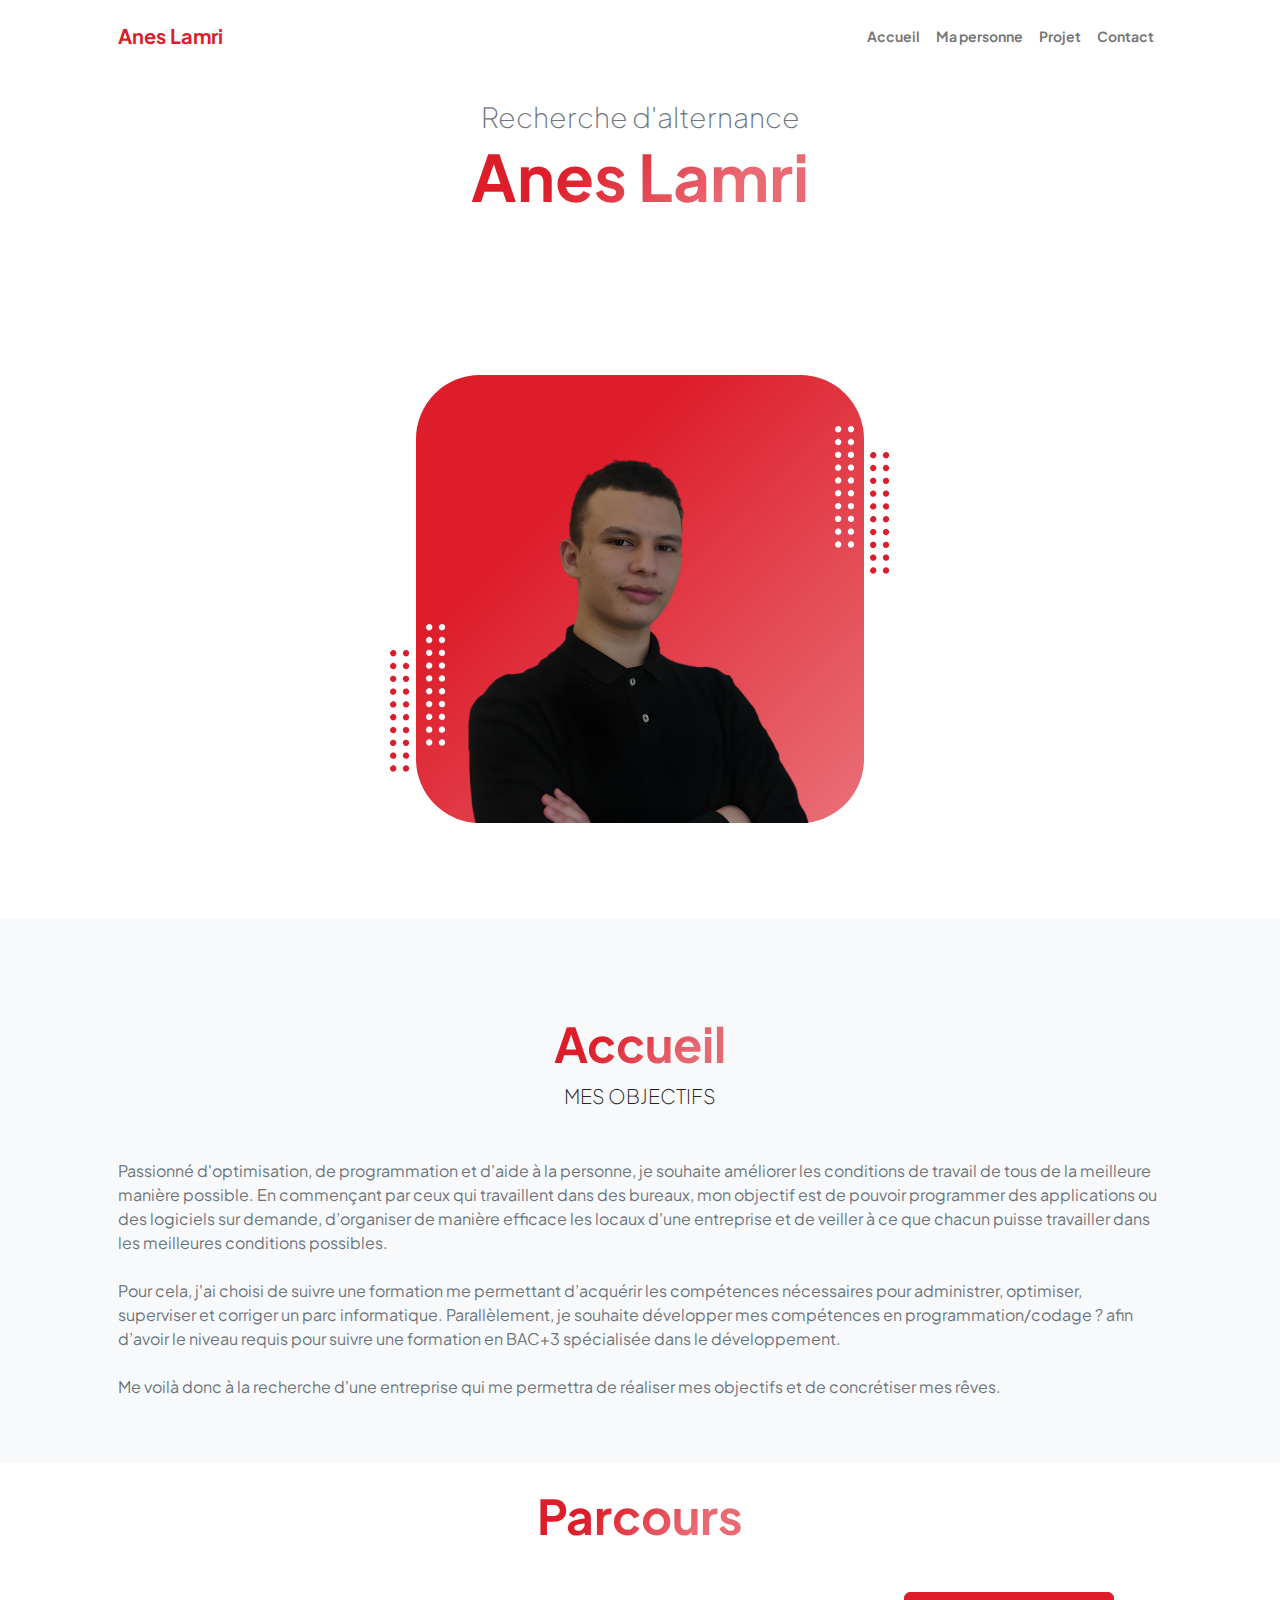
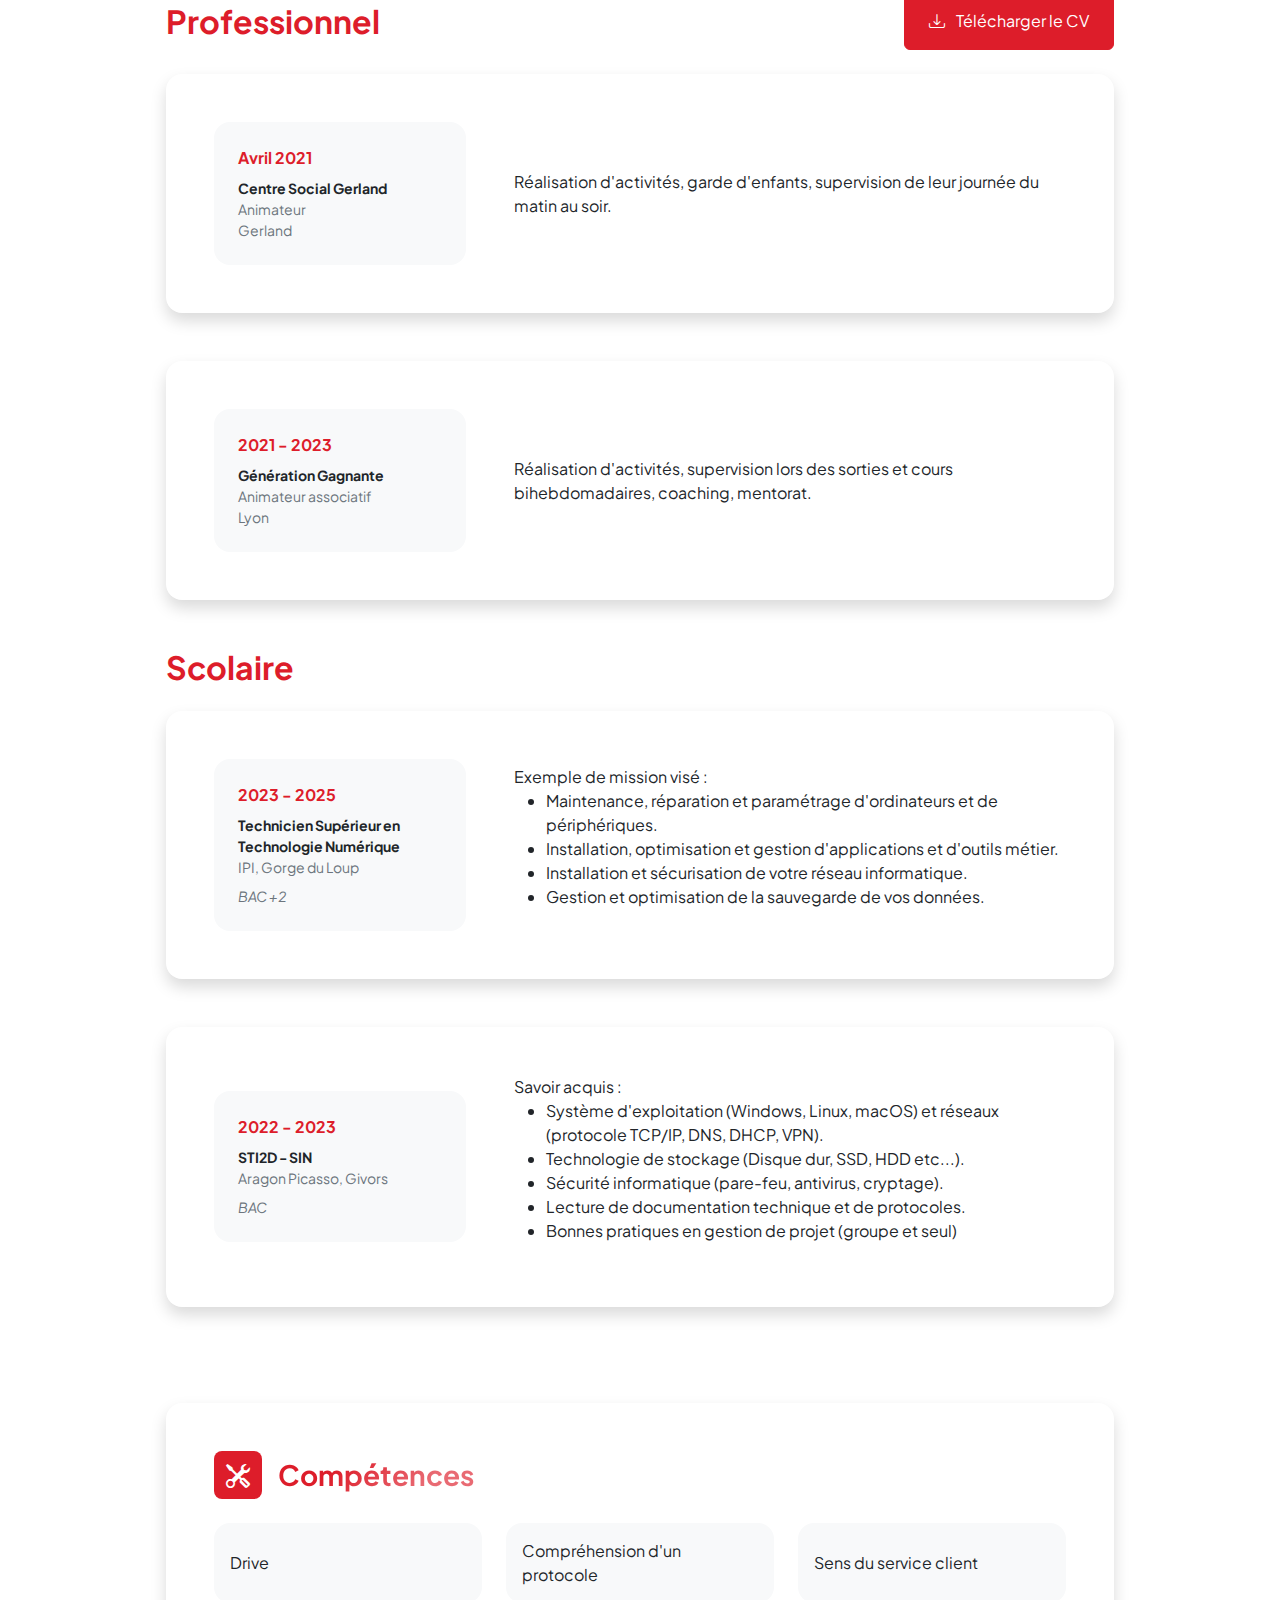
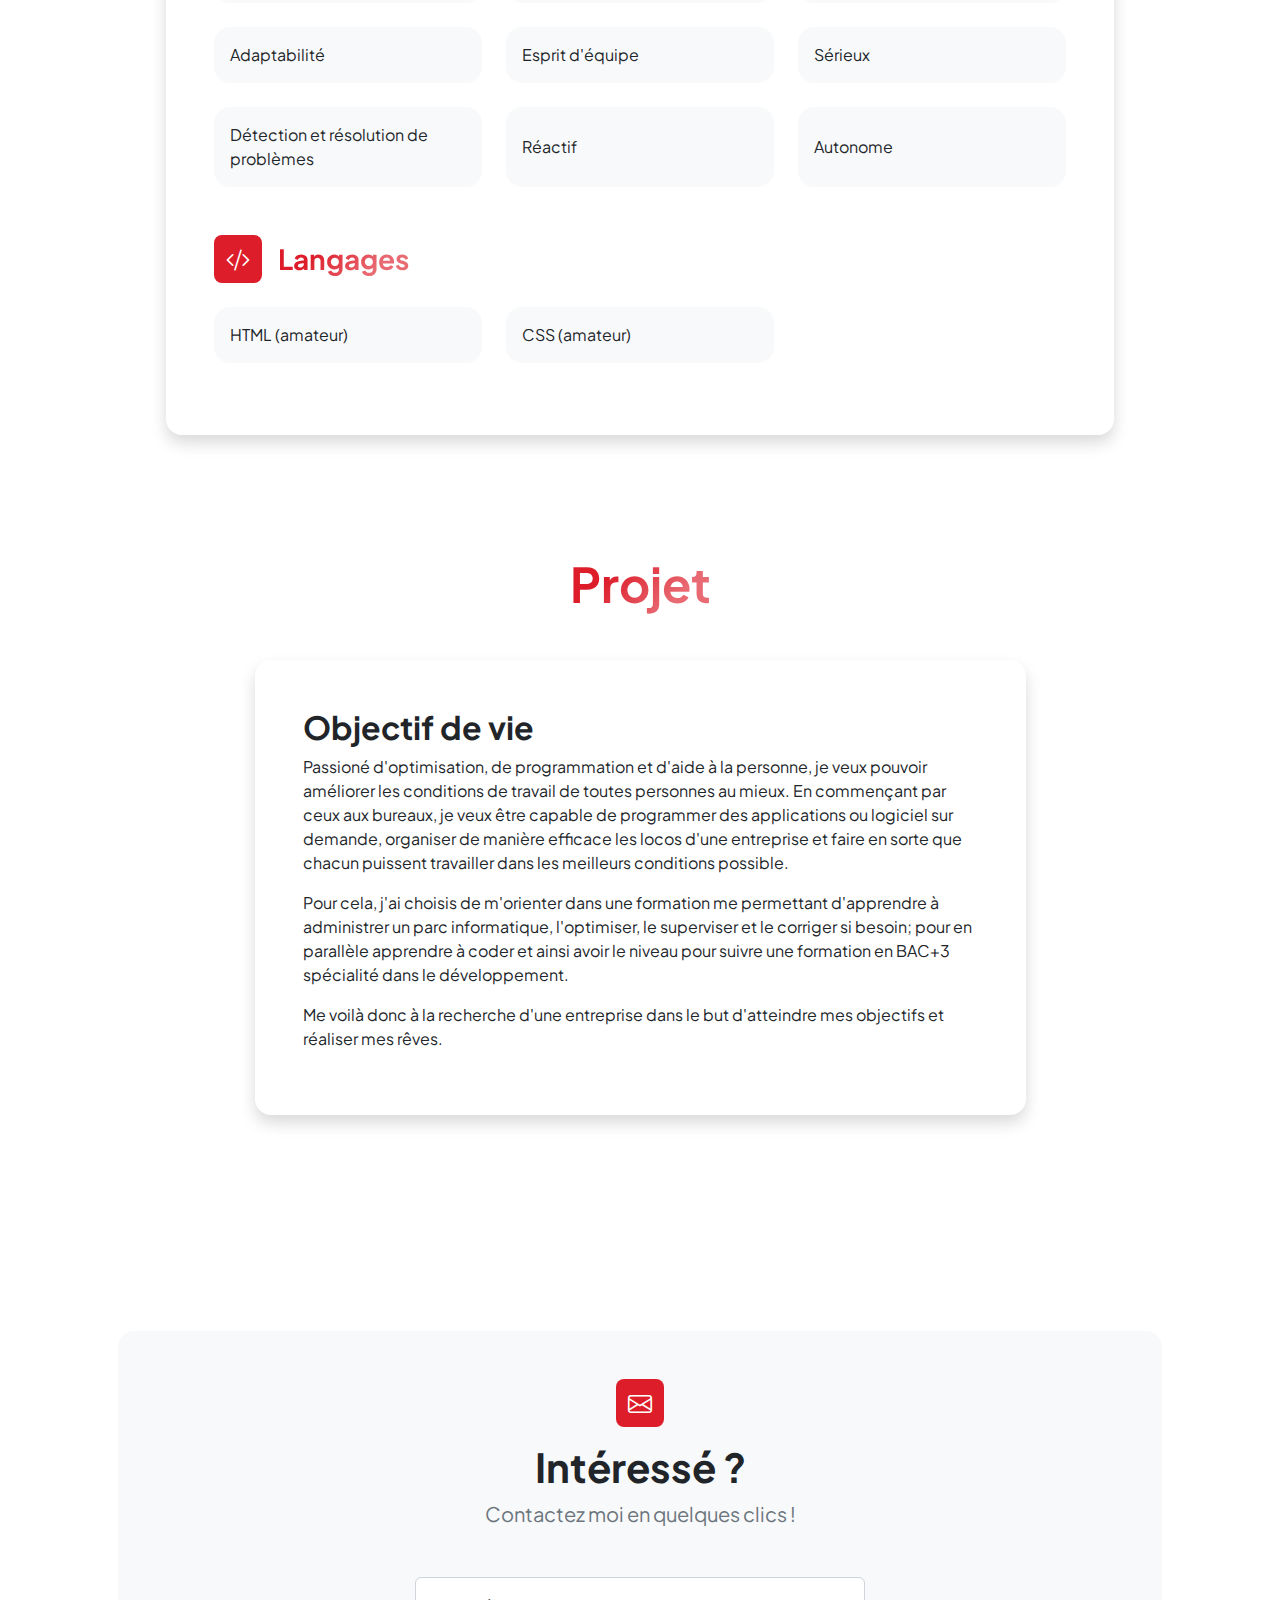
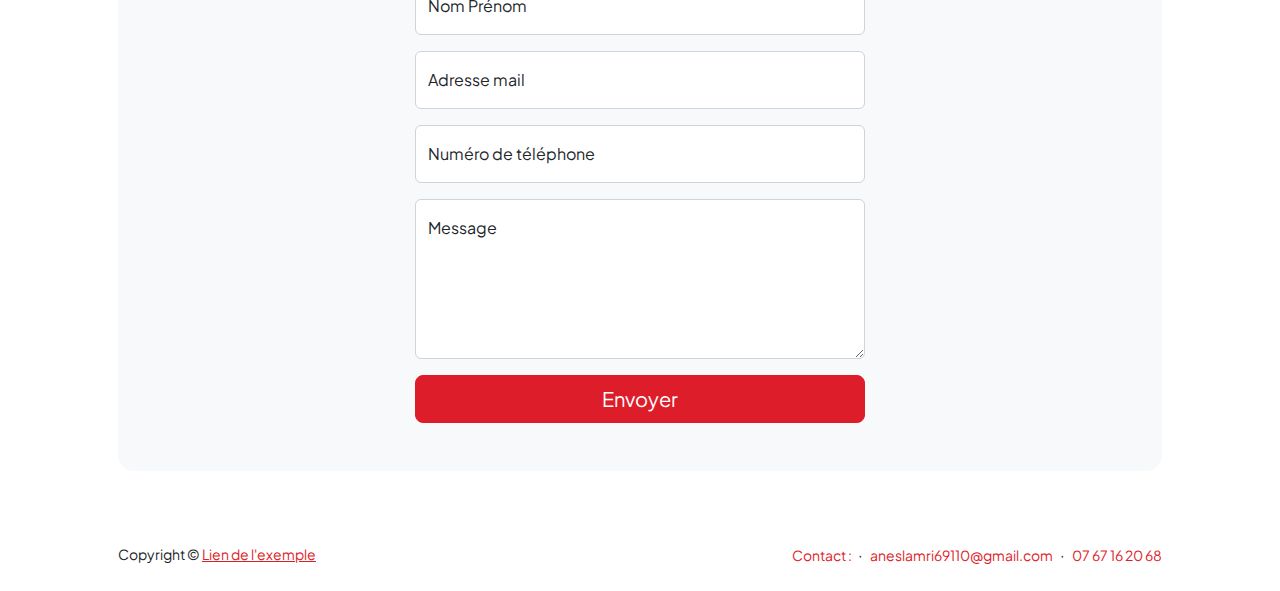
==== accueil2.html @ a9bbd700 "Correction et ajout" ====
<!DOCTYPE html>
<html lang="fr">

<head>
    <meta charset="utf-8" />
    <meta name="viewport" content="width=device-width, initial-scale=1, shrink-to-fit=no" />
    <meta name="description" content="" />
    <meta name="author" content="" />
    <title>Anes Lamri</title>
    <!-- Favicon-->
    <link rel="icon" type="image/x-icon" href="assets/icone.ico" />
    <!-- Custom Google font-->
    <link rel="preconnect" href="https://fonts.googleapis.com" />
    <link rel="preconnect" href="https://fonts.gstatic.com" crossorigin />
    <link
        href="https://fonts.googleapis.com/css2?family=Plus+Jakarta+Sans:wght@100;200;300;400;500;600;700;800;900&amp;display=swap"
        rel="stylesheet" />
    <!-- Bootstrap icons-->
    <link href="https://cdn.jsdelivr.net/npm/bootstrap-icons@1.8.1/font/bootstrap-icons.css" rel="stylesheet" />
    <!-- Core theme CSS (includes Bootstrap)-->
    <link href="css/styles.css" rel="stylesheet" />
</head>

<body class="d-flex flex-column h-100">
    <main class="flex-shrink-0">
        <!-- Navigation-->
        <div class="fixed-top">
            <nav class="navbar navbar-expand-lg navbar-light bg-white py-3">
                <div class="container px-5">
                    <a class="navbar-brand" href="index.html"><span class="fw-bolder text-primary">Anes Lamri</span></a>
                    <button class="navbar-toggler" type="button" data-bs-toggle="collapse"
                        data-bs-target="#navbarSupportedContent" aria-controls="navbarSupportedContent"
                        aria-expanded="false" aria-label="Toggle navigation"><span
                            class="navbar-toggler-icon"></span></button>
                    <div class="collapse navbar-collapse" id="navbarSupportedContent">
                        <ul class="navbar-nav ms-auto mb-2 mb-lg-0 small fw-bolder">
                            <li class="nav-item"><a class="nav-link" href="index.html">Accueil</a></li>
                            <li class="nav-item"><a class="nav-link" href="#moi">Ma personne</a></li>
                            <li class="nav-item"><a class="nav-link" href="#projet">Projet</a></li>
                            <li class="nav-item"><a class="nav-link" href="#contact">Contact</a></li>
                        </ul>
                    </div>
                </div>
            </nav>
        </div>
        <!-- Header-->
        <header class="py-5">
            <div class="container px-5 pb-5">
                <div class="row gx-5 align-items-center">
                    <div class="col-xxl-5">
                        <!-- Header text content-->
                        <div class="text-center text-xxl-start">
                            <div class="badge bg-gradient-primary-to-secondary text-white mb-4">
                                <div class="text-uppercase">Technicien Supérieur en Technologie Numérique</div>
                            </div>
                            <div class="fs-3 fw-light text-muted">Recherche d'alternance</div>
                            <h1 class="display-3 fw-bolder mb-5"><span class="text-gradient d-inline">Anes Lamri</span>
                            </h1>
                        </div>
                    </div>
                    <div class="col-xxl-7">
                        <!-- Header profile picture-->
                        <div class="d-flex justify-content-center mt-5 mt-xxl-0">
                            <div class="profile bg-gradient-primary-to-secondary">
                                <!-- TIP: For best results, use a photo with a transparent background like the demo example below-->
                                <!-- Watch a tutorial on how to do this on YouTube (link)-->
                                <img class="profile-img" src="assets/PhotodeProfil.png" alt="..." />
                                <div class="dots-1">
                                    <!-- SVG Dots-->
                                    <svg version="1.1" xmlns="http://www.w3.org/2000/svg"
                                        xmlns:xlink="http://www.w3.org/1999/xlink" x="0px" y="0px"
                                        viewBox="0 0 191.6 1215.4" style="enable-background: new 0 0 191.6 1215.4"
                                        xml:space="preserve">
                                        <g transform="translate(0.000000,1280.000000) scale(0.100000,-0.100000)">
                                            <path
                                                d="M227.7,12788.6c-105-35-200-141-222-248c-43-206,163-412,369-369c155,32,275,190,260,339c-11,105-90,213-190,262        C383.7,12801.6,289.7,12808.6,227.7,12788.6z">
                                            </path>
                                            <path
                                                d="M1507.7,12788.6c-151-50-253-216-222-362c25-119,136-230,254-255c194-41,395,142,375,339c-11,105-90,213-190,262        C1663.7,12801.6,1569.7,12808.6,1507.7,12788.6z">
                                            </path>
                                            <path
                                                d="M227.7,11508.6c-105-35-200-141-222-248c-43-206,163-412,369-369c155,32,275,190,260,339c-11,105-90,213-190,262        C383.7,11521.6,289.7,11528.6,227.7,11508.6z">
                                            </path>
                                            <path
                                                d="M1507.7,11508.6c-151-50-253-216-222-362c25-119,136-230,254-255c194-41,395,142,375,339c-11,105-90,213-190,262        C1663.7,11521.6,1569.7,11528.6,1507.7,11508.6z">
                                            </path>
                                            <path
                                                d="M227.7,10228.6c-105-35-200-141-222-248c-43-206,163-412,369-369c155,32,275,190,260,339c-11,105-90,213-190,262        C383.7,10241.6,289.7,10248.6,227.7,10228.6z">
                                            </path>
                                            <path
                                                d="M1507.7,10228.6c-105-35-200-141-222-248c-43-206,163-412,369-369c155,32,275,190,260,339c-11,105-90,213-190,262        C1663.7,10241.6,1569.7,10248.6,1507.7,10228.6z">
                                            </path>
                                            <path
                                                d="M227.7,8948.6c-105-35-200-141-222-248c-43-206,163-412,369-369c155,32,275,190,260,339c-11,105-90,213-190,262        C383.7,8961.6,289.7,8968.6,227.7,8948.6z">
                                            </path>
                                            <path
                                                d="M1507.7,8948.6c-105-35-200-141-222-248c-43-206,163-412,369-369c155,32,275,190,260,339c-11,105-90,213-190,262        C1663.7,8961.6,1569.7,8968.6,1507.7,8948.6z">
                                            </path>
                                            <path
                                                d="M227.7,7668.6c-105-35-200-141-222-248c-43-206,163-412,369-369c155,32,275,190,260,339c-11,105-90,213-190,262        C383.7,7681.6,289.7,7688.6,227.7,7668.6z">
                                            </path>
                                            <path
                                                d="M1507.7,7668.6c-105-35-200-141-222-248c-43-206,163-412,369-369c155,32,275,190,260,339c-11,105-90,213-190,262        C1663.7,7681.6,1569.7,7688.6,1507.7,7668.6z">
                                            </path>
                                            <path
                                                d="M227.7,6388.6c-105-35-200-141-222-248c-43-206,163-412,369-369c155,32,275,190,260,339c-11,105-90,213-190,262        C383.7,6401.6,289.7,6408.6,227.7,6388.6z">
                                            </path>
                                            <path
                                                d="M1507.7,6388.6c-105-35-200-141-222-248c-43-206,163-412,369-369c155,32,275,190,260,339c-11,105-90,213-190,262        C1663.7,6401.6,1569.7,6408.6,1507.7,6388.6z">
                                            </path>
                                            <path
                                                d="M227.7,5108.6c-105-35-200-141-222-248c-43-206,163-412,369-369c155,32,275,190,260,339c-11,105-90,213-190,262        C383.7,5121.6,289.7,5128.6,227.7,5108.6z">
                                            </path>
                                            <path
                                                d="M1507.7,5108.6c-105-35-200-141-222-248c-43-206,163-412,369-369c155,32,275,190,260,339c-11,105-90,213-190,262        C1663.7,5121.6,1569.7,5128.6,1507.7,5108.6z">
                                            </path>
                                            <path
                                                d="M227.7,3828.6c-105-35-200-141-222-248c-43-206,163-412,369-369c155,32,275,190,260,339c-11,105-90,213-190,262        C383.7,3841.6,289.7,3848.6,227.7,3828.6z">
                                            </path>
                                            <path
                                                d="M1507.7,3828.6c-105-35-200-141-222-248c-43-206,163-412,369-369c155,32,275,190,260,339c-11,105-90,213-190,262        C1663.7,3841.6,1569.7,3848.6,1507.7,3828.6z">
                                            </path>
                                            <path
                                                d="M227.7,2548.6c-105-35-200-141-222-248c-43-206,163-412,369-369c155,32,275,190,260,339c-11,105-90,213-190,262        C383.7,2561.6,289.7,2568.6,227.7,2548.6z">
                                            </path>
                                            <path
                                                d="M1507.7,2548.6c-105-35-200-141-222-248c-43-206,163-412,369-369c155,32,275,190,260,339c-11,105-90,213-190,262        C1663.7,2561.6,1569.7,2568.6,1507.7,2548.6z">
                                            </path>
                                            <path
                                                d="M227.7,1268.6c-105-35-200-141-222-248c-43-206,163-412,369-369c155,32,275,190,260,339c-11,105-90,213-190,262        C383.7,1281.6,289.7,1288.6,227.7,1268.6z">
                                            </path>
                                            <path
                                                d="M1507.7,1268.6c-105-35-200-141-222-248c-43-206,163-412,369-369c155,32,275,190,260,339c-11,105-90,213-190,262        C1663.7,1281.6,1569.7,1288.6,1507.7,1268.6z">
                                            </path>
                                        </g>
                                    </svg>
                                    <!-- END of SVG dots-->
                                </div>
                                <div class="dots-2">
                                    <!-- SVG Dots-->
                                    <svg version="1.1" xmlns="http://www.w3.org/2000/svg"
                                        xmlns:xlink="http://www.w3.org/1999/xlink" x="0px" y="0px"
                                        viewBox="0 0 191.6 1215.4" style="enable-background: new 0 0 191.6 1215.4"
                                        xml:space="preserve">
                                        <g transform="translate(0.000000,1280.000000) scale(0.100000,-0.100000)">
                                            <path
                                                d="M227.7,12788.6c-105-35-200-141-222-248c-43-206,163-412,369-369c155,32,275,190,260,339c-11,105-90,213-190,262        C383.7,12801.6,289.7,12808.6,227.7,12788.6z">
                                            </path>
                                            <path
                                                d="M1507.7,12788.6c-151-50-253-216-222-362c25-119,136-230,254-255c194-41,395,142,375,339c-11,105-90,213-190,262        C1663.7,12801.6,1569.7,12808.6,1507.7,12788.6z">
                                            </path>
                                            <path
                                                d="M227.7,11508.6c-105-35-200-141-222-248c-43-206,163-412,369-369c155,32,275,190,260,339c-11,105-90,213-190,262        C383.7,11521.6,289.7,11528.6,227.7,11508.6z">
                                            </path>
                                            <path
                                                d="M1507.7,11508.6c-151-50-253-216-222-362c25-119,136-230,254-255c194-41,395,142,375,339c-11,105-90,213-190,262        C1663.7,11521.6,1569.7,11528.6,1507.7,11508.6z">
                                            </path>
                                            <path
                                                d="M227.7,10228.6c-105-35-200-141-222-248c-43-206,163-412,369-369c155,32,275,190,260,339c-11,105-90,213-190,262        C383.7,10241.6,289.7,10248.6,227.7,10228.6z">
                                            </path>
                                            <path
                                                d="M1507.7,10228.6c-105-35-200-141-222-248c-43-206,163-412,369-369c155,32,275,190,260,339c-11,105-90,213-190,262        C1663.7,10241.6,1569.7,10248.6,1507.7,10228.6z">
                                            </path>
                                            <path
                                                d="M227.7,8948.6c-105-35-200-141-222-248c-43-206,163-412,369-369c155,32,275,190,260,339c-11,105-90,213-190,262        C383.7,8961.6,289.7,8968.6,227.7,8948.6z">
                                            </path>
                                            <path
                                                d="M1507.7,8948.6c-105-35-200-141-222-248c-43-206,163-412,369-369c155,32,275,190,260,339c-11,105-90,213-190,262        C1663.7,8961.6,1569.7,8968.6,1507.7,8948.6z">
                                            </path>
                                            <path
                                                d="M227.7,7668.6c-105-35-200-141-222-248c-43-206,163-412,369-369c155,32,275,190,260,339c-11,105-90,213-190,262        C383.7,7681.6,289.7,7688.6,227.7,7668.6z">
                                            </path>
                                            <path
                                                d="M1507.7,7668.6c-105-35-200-141-222-248c-43-206,163-412,369-369c155,32,275,190,260,339c-11,105-90,213-190,262        C1663.7,7681.6,1569.7,7688.6,1507.7,7668.6z">
                                            </path>
                                            <path
                                                d="M227.7,6388.6c-105-35-200-141-222-248c-43-206,163-412,369-369c155,32,275,190,260,339c-11,105-90,213-190,262        C383.7,6401.6,289.7,6408.6,227.7,6388.6z">
                                            </path>
                                            <path
                                                d="M1507.7,6388.6c-105-35-200-141-222-248c-43-206,163-412,369-369c155,32,275,190,260,339c-11,105-90,213-190,262        C1663.7,6401.6,1569.7,6408.6,1507.7,6388.6z">
                                            </path>
                                            <path
                                                d="M227.7,5108.6c-105-35-200-141-222-248c-43-206,163-412,369-369c155,32,275,190,260,339c-11,105-90,213-190,262        C383.7,5121.6,289.7,5128.6,227.7,5108.6z">
                                            </path>
                                            <path
                                                d="M1507.7,5108.6c-105-35-200-141-222-248c-43-206,163-412,369-369c155,32,275,190,260,339c-11,105-90,213-190,262        C1663.7,5121.6,1569.7,5128.6,1507.7,5108.6z">
                                            </path>
                                            <path
                                                d="M227.7,3828.6c-105-35-200-141-222-248c-43-206,163-412,369-369c155,32,275,190,260,339c-11,105-90,213-190,262        C383.7,3841.6,289.7,3848.6,227.7,3828.6z">
                                            </path>
                                            <path
                                                d="M1507.7,3828.6c-105-35-200-141-222-248c-43-206,163-412,369-369c155,32,275,190,260,339c-11,105-90,213-190,262        C1663.7,3841.6,1569.7,3848.6,1507.7,3828.6z">
                                            </path>
                                            <path
                                                d="M227.7,2548.6c-105-35-200-141-222-248c-43-206,163-412,369-369c155,32,275,190,260,339c-11,105-90,213-190,262        C383.7,2561.6,289.7,2568.6,227.7,2548.6z">
                                            </path>
                                            <path
                                                d="M1507.7,2548.6c-105-35-200-141-222-248c-43-206,163-412,369-369c155,32,275,190,260,339c-11,105-90,213-190,262        C1663.7,2561.6,1569.7,2568.6,1507.7,2548.6z">
                                            </path>
                                            <path
                                                d="M227.7,1268.6c-105-35-200-141-222-248c-43-206,163-412,369-369c155,32,275,190,260,339c-11,105-90,213-190,262        C383.7,1281.6,289.7,1288.6,227.7,1268.6z">
                                            </path>
                                            <path
                                                d="M1507.7,1268.6c-105-35-200-141-222-248c-43-206,163-412,369-369c155,32,275,190,260,339c-11,105-90,213-190,262        C1663.7,1281.6,1569.7,1288.6,1507.7,1268.6z">
                                            </path>
                                        </g>
                                    </svg>
                                    <!-- END of SVG dots-->
                                </div>
                                <div class="dots-3">
                                    <!-- SVG Dots-->
                                    <svg version="1.1" xmlns="http://www.w3.org/2000/svg"
                                        xmlns:xlink="http://www.w3.org/1999/xlink" x="0px" y="0px"
                                        viewBox="0 0 191.6 1215.4" style="enable-background: new 0 0 191.6 1215.4"
                                        xml:space="preserve">
                                        <g transform="translate(0.000000,1280.000000) scale(0.100000,-0.100000)">
                                            <path
                                                d="M227.7,12788.6c-105-35-200-141-222-248c-43-206,163-412,369-369c155,32,275,190,260,339c-11,105-90,213-190,262        C383.7,12801.6,289.7,12808.6,227.7,12788.6z">
                                            </path>
                                            <path
                                                d="M1507.7,12788.6c-151-50-253-216-222-362c25-119,136-230,254-255c194-41,395,142,375,339c-11,105-90,213-190,262        C1663.7,12801.6,1569.7,12808.6,1507.7,12788.6z">
                                            </path>
                                            <path
                                                d="M227.7,11508.6c-105-35-200-141-222-248c-43-206,163-412,369-369c155,32,275,190,260,339c-11,105-90,213-190,262        C383.7,11521.6,289.7,11528.6,227.7,11508.6z">
                                            </path>
                                            <path
                                                d="M1507.7,11508.6c-151-50-253-216-222-362c25-119,136-230,254-255c194-41,395,142,375,339c-11,105-90,213-190,262        C1663.7,11521.6,1569.7,11528.6,1507.7,11508.6z">
                                            </path>
                                            <path
                                                d="M227.7,10228.6c-105-35-200-141-222-248c-43-206,163-412,369-369c155,32,275,190,260,339c-11,105-90,213-190,262        C383.7,10241.6,289.7,10248.6,227.7,10228.6z">
                                            </path>
                                            <path
                                                d="M1507.7,10228.6c-105-35-200-141-222-248c-43-206,163-412,369-369c155,32,275,190,260,339c-11,105-90,213-190,262        C1663.7,10241.6,1569.7,10248.6,1507.7,10228.6z">
                                            </path>
                                            <path
                                                d="M227.7,8948.6c-105-35-200-141-222-248c-43-206,163-412,369-369c155,32,275,190,260,339c-11,105-90,213-190,262        C383.7,8961.6,289.7,8968.6,227.7,8948.6z">
                                            </path>
                                            <path
                                                d="M1507.7,8948.6c-105-35-200-141-222-248c-43-206,163-412,369-369c155,32,275,190,260,339c-11,105-90,213-190,262        C1663.7,8961.6,1569.7,8968.6,1507.7,8948.6z">
                                            </path>
                                            <path
                                                d="M227.7,7668.6c-105-35-200-141-222-248c-43-206,163-412,369-369c155,32,275,190,260,339c-11,105-90,213-190,262        C383.7,7681.6,289.7,7688.6,227.7,7668.6z">
                                            </path>
                                            <path
                                                d="M1507.7,7668.6c-105-35-200-141-222-248c-43-206,163-412,369-369c155,32,275,190,260,339c-11,105-90,213-190,262        C1663.7,7681.6,1569.7,7688.6,1507.7,7668.6z">
                                            </path>
                                            <path
                                                d="M227.7,6388.6c-105-35-200-141-222-248c-43-206,163-412,369-369c155,32,275,190,260,339c-11,105-90,213-190,262        C383.7,6401.6,289.7,6408.6,227.7,6388.6z">
                                            </path>
                                            <path
                                                d="M1507.7,6388.6c-105-35-200-141-222-248c-43-206,163-412,369-369c155,32,275,190,260,339c-11,105-90,213-190,262        C1663.7,6401.6,1569.7,6408.6,1507.7,6388.6z">
                                            </path>
                                            <path
                                                d="M227.7,5108.6c-105-35-200-141-222-248c-43-206,163-412,369-369c155,32,275,190,260,339c-11,105-90,213-190,262        C383.7,5121.6,289.7,5128.6,227.7,5108.6z">
                                            </path>
                                            <path
                                                d="M1507.7,5108.6c-105-35-200-141-222-248c-43-206,163-412,369-369c155,32,275,190,260,339c-11,105-90,213-190,262        C1663.7,5121.6,1569.7,5128.6,1507.7,5108.6z">
                                            </path>
                                            <path
                                                d="M227.7,3828.6c-105-35-200-141-222-248c-43-206,163-412,369-369c155,32,275,190,260,339c-11,105-90,213-190,262        C383.7,3841.6,289.7,3848.6,227.7,3828.6z">
                                            </path>
                                            <path
                                                d="M1507.7,3828.6c-105-35-200-141-222-248c-43-206,163-412,369-369c155,32,275,190,260,339c-11,105-90,213-190,262        C1663.7,3841.6,1569.7,3848.6,1507.7,3828.6z">
                                            </path>
                                            <path
                                                d="M227.7,2548.6c-105-35-200-141-222-248c-43-206,163-412,369-369c155,32,275,190,260,339c-11,105-90,213-190,262        C383.7,2561.6,289.7,2568.6,227.7,2548.6z">
                                            </path>
                                            <path
                                                d="M1507.7,2548.6c-105-35-200-141-222-248c-43-206,163-412,369-369c155,32,275,190,260,339c-11,105-90,213-190,262        C1663.7,2561.6,1569.7,2568.6,1507.7,2548.6z">
                                            </path>
                                            <path
                                                d="M227.7,1268.6c-105-35-200-141-222-248c-43-206,163-412,369-369c155,32,275,190,260,339c-11,105-90,213-190,262        C383.7,1281.6,289.7,1288.6,227.7,1268.6z">
                                            </path>
                                            <path
                                                d="M1507.7,1268.6c-105-35-200-141-222-248c-43-206,163-412,369-369c155,32,275,190,260,339c-11,105-90,213-190,262        C1663.7,1281.6,1569.7,1288.6,1507.7,1268.6z">
                                            </path>
                                        </g>
                                    </svg>
                                    <!-- END of SVG dots-->
                                </div>
                                <div class="dots-4">
                                    <!-- SVG Dots-->
                                    <svg version="1.1" xmlns="http://www.w3.org/2000/svg"
                                        xmlns:xlink="http://www.w3.org/1999/xlink" x="0px" y="0px"
                                        viewBox="0 0 191.6 1215.4" style="enable-background: new 0 0 191.6 1215.4"
                                        xml:space="preserve">
                                        <g transform="translate(0.000000,1280.000000) scale(0.100000,-0.100000)">
                                            <path
                                                d="M227.7,12788.6c-105-35-200-141-222-248c-43-206,163-412,369-369c155,32,275,190,260,339c-11,105-90,213-190,262        C383.7,12801.6,289.7,12808.6,227.7,12788.6z">
                                            </path>
                                            <path
                                                d="M1507.7,12788.6c-151-50-253-216-222-362c25-119,136-230,254-255c194-41,395,142,375,339c-11,105-90,213-190,262        C1663.7,12801.6,1569.7,12808.6,1507.7,12788.6z">
                                            </path>
                                            <path
                                                d="M227.7,11508.6c-105-35-200-141-222-248c-43-206,163-412,369-369c155,32,275,190,260,339c-11,105-90,213-190,262        C383.7,11521.6,289.7,11528.6,227.7,11508.6z">
                                            </path>
                                            <path
                                                d="M1507.7,11508.6c-151-50-253-216-222-362c25-119,136-230,254-255c194-41,395,142,375,339c-11,105-90,213-190,262        C1663.7,11521.6,1569.7,11528.6,1507.7,11508.6z">
                                            </path>
                                            <path
                                                d="M227.7,10228.6c-105-35-200-141-222-248c-43-206,163-412,369-369c155,32,275,190,260,339c-11,105-90,213-190,262        C383.7,10241.6,289.7,10248.6,227.7,10228.6z">
                                            </path>
                                            <path
                                                d="M1507.7,10228.6c-105-35-200-141-222-248c-43-206,163-412,369-369c155,32,275,190,260,339c-11,105-90,213-190,262        C1663.7,10241.6,1569.7,10248.6,1507.7,10228.6z">
                                            </path>
                                            <path
                                                d="M227.7,8948.6c-105-35-200-141-222-248c-43-206,163-412,369-369c155,32,275,190,260,339c-11,105-90,213-190,262        C383.7,8961.6,289.7,8968.6,227.7,8948.6z">
                                            </path>
                                            <path
                                                d="M1507.7,8948.6c-105-35-200-141-222-248c-43-206,163-412,369-369c155,32,275,190,260,339c-11,105-90,213-190,262        C1663.7,8961.6,1569.7,8968.6,1507.7,8948.6z">
                                            </path>
                                            <path
                                                d="M227.7,7668.6c-105-35-200-141-222-248c-43-206,163-412,369-369c155,32,275,190,260,339c-11,105-90,213-190,262        C383.7,7681.6,289.7,7688.6,227.7,7668.6z">
                                            </path>
                                            <path
                                                d="M1507.7,7668.6c-105-35-200-141-222-248c-43-206,163-412,369-369c155,32,275,190,260,339c-11,105-90,213-190,262        C1663.7,7681.6,1569.7,7688.6,1507.7,7668.6z">
                                            </path>
                                            <path
                                                d="M227.7,6388.6c-105-35-200-141-222-248c-43-206,163-412,369-369c155,32,275,190,260,339c-11,105-90,213-190,262        C383.7,6401.6,289.7,6408.6,227.7,6388.6z">
                                            </path>
                                            <path
                                                d="M1507.7,6388.6c-105-35-200-141-222-248c-43-206,163-412,369-369c155,32,275,190,260,339c-11,105-90,213-190,262        C1663.7,6401.6,1569.7,6408.6,1507.7,6388.6z">
                                            </path>
                                            <path
                                                d="M227.7,5108.6c-105-35-200-141-222-248c-43-206,163-412,369-369c155,32,275,190,260,339c-11,105-90,213-190,262        C383.7,5121.6,289.7,5128.6,227.7,5108.6z">
                                            </path>
                                            <path
                                                d="M1507.7,5108.6c-105-35-200-141-222-248c-43-206,163-412,369-369c155,32,275,190,260,339c-11,105-90,213-190,262        C1663.7,5121.6,1569.7,5128.6,1507.7,5108.6z">
                                            </path>
                                            <path
                                                d="M227.7,3828.6c-105-35-200-141-222-248c-43-206,163-412,369-369c155,32,275,190,260,339c-11,105-90,213-190,262        C383.7,3841.6,289.7,3848.6,227.7,3828.6z">
                                            </path>
                                            <path
                                                d="M1507.7,3828.6c-105-35-200-141-222-248c-43-206,163-412,369-369c155,32,275,190,260,339c-11,105-90,213-190,262        C1663.7,3841.6,1569.7,3848.6,1507.7,3828.6z">
                                            </path>
                                            <path
                                                d="M227.7,2548.6c-105-35-200-141-222-248c-43-206,163-412,369-369c155,32,275,190,260,339c-11,105-90,213-190,262        C383.7,2561.6,289.7,2568.6,227.7,2548.6z">
                                            </path>
                                            <path
                                                d="M1507.7,2548.6c-105-35-200-141-222-248c-43-206,163-412,369-369c155,32,275,190,260,339c-11,105-90,213-190,262        C1663.7,2561.6,1569.7,2568.6,1507.7,2548.6z">
                                            </path>
                                            <path
                                                d="M227.7,1268.6c-105-35-200-141-222-248c-43-206,163-412,369-369c155,32,275,190,260,339c-11,105-90,213-190,262        C383.7,1281.6,289.7,1288.6,227.7,1268.6z">
                                            </path>
                                            <path
                                                d="M1507.7,1268.6c-105-35-200-141-222-248c-43-206,163-412,369-369c155,32,275,190,260,339c-11,105-90,213-190,262        C1663.7,1281.6,1569.7,1288.6,1507.7,1268.6z">
                                            </path>
                                        </g>
                                    </svg>
                                    <!-- END of SVG dots-->
                                </div>
                            </div>
                        </div>
                    </div>
                </div>
            </div>
        </header>
        <!-- About Section-->
        <section class="bg-light py-5">
            <div class="container px-5">
                <div class="row gx-5 justify-content-center">
                    <div class="col-xxl-8">
                        <div class="text-center my-5">
                            <h2 class="display-5 fw-bolder"><span class="text-gradient d-inline">Accueil</span></h2>
                            <p class="lead fw-light mb-4">MES OBJECTIFS</p>
                        </div>
                        <p class="text-muted">Passionné d'optimisation, de programmation et d'aide à la personne, je
                            souhaite améliorer les conditions de travail de tous de la meilleure manière possible.
                            En commençant par ceux qui travaillent dans des bureaux, mon objectif est de pouvoir
                            programmer des applications ou des logiciels sur demande, d’organiser de manière
                            efficace les locaux d'une entreprise et de veiller à ce que chacun puisse travailler
                            dans les meilleures conditions possibles.
                            <br>
                            <br>
                            Pour cela, j'ai choisi de suivre une formation me permettant d’acquérir les compétences
                            nécessaires pour administrer, optimiser, superviser et corriger un parc informatique.
                            Parallèlement, je souhaite développer mes compétences en programmation/codage ? afin
                            d’avoir le niveau requis pour suivre une formation en BAC+3 spécialisée dans le
                            développement.
                            <br>
                            <br>
                            Me voilà donc à la recherche d'une entreprise qui me permettra de réaliser mes objectifs
                            et de concrétiser mes rêves.
                        </p>
                    </div>
                </div>
            </div>
        </section>
    </main>
    <br id="moi" <div class="container px-5 my-5">
    <div class="text-center mb-5">
        <h1 class="display-5 fw-bolder mb-0"><span class="text-gradient d-inline">Parcours</span></h1>
    </div>
    <div class="row gx-5 justify-content-center">
        <div class="col-lg-11 col-xl-9 col-xxl-8">
            <!-- Experience Section-->
            <section>
                <div class="d-flex align-items-center justify-content-between mb-4">
                    <h2 class="text-primary fw-bolder mb-0">Professionnel</h2>
                    <!-- Download resume button-->
                    <!-- Note: Set the link href target to a PDF file within your project-->
                    <a class="btn btn-primary px-4 py-3" href="assets/cvaneslamri.pdf">
                        <div class="d-inline-block bi bi-download me-2"></div>
                        Télécharger le CV
                    </a>
                </div>
                <!-- Experience Card 1-->
                <div class="card shadow border-0 rounded-4 mb-5">
                    <div class="card-body p-5">
                        <div class="row align-items-center gx-5">
                            <div class="col text-center text-lg-start mb-4 mb-lg-0">
                                <div class="bg-light p-4 rounded-4">
                                    <div class="text-primary fw-bolder mb-2">Avril 2021</div>
                                    <div class="small fw-bolder">Centre Social Gerland</div>
                                    <div class="small text-muted">Animateur</div>
                                    <div class="small text-muted">Gerland</div>
                                </div>
                            </div>
                            <div class="col-lg-8">
                                <div>Réalisation d'activités, garde d'enfants, supervision de leur journée du
                                    matin au soir.</div>
                            </div>
                        </div>
                    </div>
                </div>
                <!-- Experience Card 2-->
                <div class="card shadow border-0 rounded-4 mb-5">
                    <div class="card-body p-5">
                        <div class="row align-items-center gx-5">
                            <div class="col text-center text-lg-start mb-4 mb-lg-0">
                                <div class="bg-light p-4 rounded-4">
                                    <div class="text-primary fw-bolder mb-2">2021 - 2023</div>
                                    <div class="small fw-bolder">Génération Gagnante</div>
                                    <div class="small text-muted">Animateur associatif</div>
                                    <div class="small text-muted">Lyon</div>
                                </div>
                            </div>
                            <div class="col-lg-8">
                                <div>Réalisation d'activités, supervision lors des sorties et cours
                                    bihebdomadaires, coaching, mentorat.
                                </div>
                            </div>
                        </div>
                    </div>
                </div>
            </section>
            <!-- Education Section-->
            <section>
                <h2 class="text-secondary fw-bolder mb-4">Scolaire</h2>
                <!-- Education Card 1-->
                <div class="card shadow border-0 rounded-4 mb-5">
                    <div class="card-body p-5">
                        <div class="row align-items-center gx-5">
                            <div class="col text-center text-lg-start mb-4 mb-lg-0">
                                <div class="bg-light p-4 rounded-4">
                                    <div class="text-secondary fw-bolder mb-2">2023 - 2025</div>
                                    <div class="mb-2">
                                        <div class="small fw-bolder">Technicien Supérieur en Technologie
                                            Numérique</div>
                                        <div class="small text-muted">IPI, Gorge du Loup</div>
                                    </div>
                                    <div class="fst-italic">
                                        <div class="small text-muted">BAC +2</div>
                                    </div>
                                </div>
                            </div>
                            <div class="col-lg-8">
                                <div>Exemple de mission visé :
                                    <ul>
                                        <li>
                                            Maintenance, réparation et paramétrage d'ordinateurs et
                                            de périphériques.
                                        </li>
                                        <li>
                                            Installation, optimisation et gestion d'applications et d'outils
                                            métier.
                                        </li>
                                        <li>
                                            Installation et sécurisation de votre réseau informatique.
                                        </li>
                                        <li>
                                            Gestion et optimisation de la sauvegarde de vos données.
                                        </li>
                                    </ul>
                                </div>
                            </div>
                        </div>
                    </div>
                </div>
                <!-- Education Card 2-->
                <div class="card shadow border-0 rounded-4 mb-5">
                    <div class="card-body p-5">
                        <div class="row align-items-center gx-5">
                            <div class="col text-center text-lg-start mb-4 mb-lg-0">
                                <div class="bg-light p-4 rounded-4">
                                    <div class="text-secondary fw-bolder mb-2">2022 - 2023</div>
                                    <div class="mb-2">
                                        <div class="small fw-bolder">STI2D - SIN</div>
                                        <div class="small text-muted">Aragon Picasso, Givors</div>
                                    </div>
                                    <div class="fst-italic">
                                        <div class="small text-muted">BAC</div>
                                    </div>
                                </div>
                            </div>
                            <div class="col-lg-8">
                                <div>Savoir acquis :
                                    <ul>
                                        <li>
                                            Système d'exploitation (Windows, Linux, macOS) et réseaux (protocole
                                            TCP/IP, DNS, DHCP, VPN).
                                        </li>
                                        <li>
                                            Technologie de stockage (Disque dur, SSD, HDD etc...).
                                        </li>
                                        <li>
                                            Sécurité informatique (pare-feu, antivirus, cryptage).
                                        </li>
                                        <li>
                                            Lecture de documentation technique et de protocoles.
                                        </li>
                                        <li>
                                            Bonnes pratiques en gestion de projet (groupe et seul)
                                        </li>
                                    </ul>
                                </div>
                            </div>
                        </div>
                    </div>
                </div>
            </section>
            <!-- Divider-->
            <div class="pb-5"></div>
            <!-- Skills Section-->
            <section>
                <!-- Skillset Card-->
                <div class="card shadow border-0 rounded-4 mb-5">
                    <div class="card-body p-5">
                        <!-- Professional skills list-->
                        <div class="mb-5">
                            <div class="d-flex align-items-center mb-4">
                                <div
                                    class="feature bg-primary bg-gradient-primary-to-secondary text-white rounded-3 me-3">
                                    <i class="bi bi-tools"></i>
                                </div>
                                <h3 class="fw-bolder mb-0"><span class="text-gradient d-inline">Compétences</span>
                                </h3>
                            </div>
                            <div class="row row-cols-1 row-cols-md-3 mb-4">
                                <div class="col mb-4 mb-md-0">
                                    <div class="d-flex align-items-center bg-light rounded-4 p-3 h-100">Drive
                                    </div>
                                </div>
                                <div class="col mb-4 mb-md-0">
                                    <div class="d-flex align-items-center bg-light rounded-4 p-3 h-100">
                                        Compréhension d'un protocole</div>
                                </div>
                                <div class="col">
                                    <div class="d-flex align-items-center bg-light rounded-4 p-3 h-100">Sens du
                                        service client</div>
                                </div>
                            </div>
                            <div class="row row-cols-1 row-cols-md-3 mb-4">
                                <div class="col mb-4 mb-md-0">
                                    <div class="d-flex align-items-center bg-light rounded-4 p-3 h-100">
                                        Adaptabilité
                                    </div>
                                </div>
                                <div class="col mb-4 mb-md-0">
                                    <div class="d-flex align-items-center bg-light rounded-4 p-3 h-100">
                                        Esprit d'équipe</div>
                                </div>
                                <div class="col">
                                    <div class="d-flex align-items-center bg-light rounded-4 p-3 h-100">Sérieux
                                    </div>
                                </div>
                            </div>
                            <div class="row row-cols-1 row-cols-md-3">
                                <div class="col mb-4 mb-md-0">
                                    <div class="d-flex align-items-center bg-light rounded-4 p-3 h-100">
                                        Détection et résolution de problèmes</div>
                                </div>
                                <div class="col mb-4 mb-md-0">
                                    <div class="d-flex align-items-center bg-light rounded-4 p-3 h-100">Réactif
                                    </div>
                                </div>
                                <div class="col">
                                    <div class="d-flex align-items-center bg-light rounded-4 p-3 h-100">Autonome
                                    </div>
                                </div>
                            </div>
                        </div>
                        <!-- Languages list-->
                        <div class="mb-0">
                            <div class="d-flex align-items-center mb-4">
                                <div
                                    class="feature bg-primary bg-gradient-primary-to-secondary text-white rounded-3 me-3">
                                    <i class="bi bi-code-slash"></i>
                                </div>
                                <h3 class="fw-bolder mb-0"><span class="text-gradient d-inline">Langages</span>
                                </h3>
                            </div>
                            <div class="row row-cols-1 row-cols-md-3 mb-4">
                                <div class="col mb-4 mb-md-0">
                                    <div class="d-flex align-items-center bg-light rounded-4 p-3 h-100">HTML
                                        (amateur)
                                    </div>
                                </div>
                                <div class="col mb-4 mb-md-0">
                                    <div class="d-flex align-items-center bg-light rounded-4 p-3 h-100">CSS
                                        (amateur)
                                    </div>
                                </div>
                            </div>
                        </div>
                    </div>
            </section>
        </div>
    </div>
    </div>
    </main>

    <br id="projet">
    <section class="py-5">
        <div class="container px-5 mb-5">
            <div class="text-center mb-5">
                <h1 class="display-5 fw-bolder mb-0"><span class="text-gradient d-inline">Projet</span></h1>
            </div>
            <div class="row gx-5 justify-content-center">
                <div class="col-lg-11 col-xl-9 col-xxl-8">
                    <!-- Project Card 1-->
                    <div class="card overflow-hidden shadow rounded-4 border-0 mb-5">
                        <div class="card-body p-0">
                            <div class="d-flex align-items-center">
                                <div class="p-5">
                                    <h2 class="fw-bolder">Objectif de vie</h2>
                                    <p>
                                        Passioné d'optimisation, de programmation et d'aide à la personne, je veux
                                        pouvoir améliorer les conditions de travail de toutes personnes au mieux. En
                                        commençant par ceux aux bureaux, je veux être capable de programmer des
                                        applications ou logiciel sur demande, organiser de manière efficace les
                                        locos d'une entreprise et faire en sorte que chacun puissent travailler dans
                                        les meilleurs conditions possible.</p>
                                    <p>
                                        Pour cela, j'ai choisis de m'orienter dans une formation me permettant
                                        d'apprendre à administrer un parc informatique, l'optimiser, le superviser
                                        et le corriger si besoin; pour en parallèle apprendre à coder et ainsi avoir
                                        le niveau pour suivre une formation en BAC+3 spécialité dans le
                                        développement.
                                    </p>
                                    <p>
                                        Me voilà donc à la recherche d'une entreprise dans le but d'atteindre mes
                                        objectifs et réaliser mes rêves.
                                    </p>
                                </div>
                            </div>
                        </div>
                    </div>
                </div>
            </div>
        </div>
    </section>
    <!-- Call to action section-->

    <br id="contact">
    <!-- Page content-->
    <section class="py-5">
        <div class="container px-5">
            <!-- Contact form-->
            <div class="bg-light rounded-4 py-5 px-4 px-md-5">
                <div class="text-center mb-5">
                    <div class="feature bg-primary bg-gradient-primary-to-secondary text-white rounded-3 mb-3"><i
                            class="bi bi-envelope"></i></div>
                    <h1 class="fw-bolder">Intéressé ?</h1>
                    <p class="lead fw-normal text-muted mb-0">Contactez moi en quelques clics !</p>
                </div>
                <div class="row gx-5 justify-content-center">
                    <div class="col-lg-8 col-xl-6">
                        <!-- * * * * * * * * * * * * * * *-->
                        <!-- * * SB Forms Contact Form * *-->
                        <!-- * * * * * * * * * * * * * * *-->
                        <!-- This form is pre-integrated with SB Forms.-->
                        <!-- To make this form functional, sign up at-->
                        <!-- https://startbootstrap.com/solution/contact-forms-->
                        <!-- to get an API token!-->
                        <form id="contactForm" data-sb-form-api-token="b1fe8b02-2120-4006-95b7-81be99ec6f63">
                            <!-- Name input-->
                            <div class="form-floating mb-3">
                                <input class="form-control" id="name" type="text" placeholder="Enter your name..."
                                    data-sb-validations="required" />
                                <label for="name">Nom Prénom</label>
                                <div class="invalid-feedback" data-sb-feedback="name:required">Un nom est requis.
                                </div>
                            </div>
                            <!-- Email address input-->
                            <div class="form-floating mb-3">
                                <input class="form-control" id="email" type="email" placeholder="name@example.com"
                                    data-sb-validations="required,email" />
                                <label for="email">Adresse mail</label>
                                <div class="invalid-feedback" data-sb-feedback="email:required">Une adresse mail est
                                    requise.</div>
                                <div class="invalid-feedback" data-sb-feedback="email:email">Adresse mail invalide.
                                </div>
                            </div>
                            <!-- Phone number input-->
                            <div class="form-floating mb-3">
                                <input class="form-control" id="phone" type="tel" placeholder="(123) 456-7890"
                                    data-sb-validations="required" />
                                <label for="phone">Numéro de téléphone</label>
                                <div class="invalid-feedback" data-sb-feedback="phone:required">Un numéro de
                                    téléphone est requis.</div>
                            </div>
                            <!-- Message input-->
                            <div class="form-floating mb-3">
                                <textarea class="form-control" id="message" type="text"
                                    placeholder="Enter your message here..." style="height: 10rem"
                                    data-sb-validations="required"></textarea>
                                <label for="message">Message</label>
                                <div class="invalid-feedback" data-sb-feedback="message:required">Un message est
                                    requis.</div>
                            </div>
                            <!-- Submit success message-->
                            <!---->
                            <!-- This is what your users will see when the form-->
                            <!-- has successfully submitted-->
                            <div class="d-none" id="submitSuccessMessage">
                                <div class="text-center mb-3">
                                    <div class="fw-bolder">Questionnaire rempli avec succès!</div>
                                </div>
                            </div>
                            <!-- Submit error message-->
                            <!---->
                            <!-- This is what your users will see when there is-->
                            <!-- an error submitting the form-->
                            <div class="d-none" id="submitErrorMessage">
                                <div class="text-center text-danger mb-3">Error lors de l'envoie du message !</div>
                            </div>
                            <!-- Submit Button-->
                            <div class="d-grid"><button class="btn btn-primary btn-lg" id="submitButton"
                                    type="submit">Envoyer</button></div>
                        </form>
                    </div>
                </div>
            </div>
        </div>
    </section>
    </main>

    <footer class="bg-white py-4 mt-auto">
        <div class="container px-5">
            <div class="row align-items-center justify-content-between flex-column flex-sm-row">
                <div class="col-auto">
                    <div class="small m-0">Copyright &copy; <a href="https://startbootstrap.com/theme/personal">Lien de
                            l'exemple</a></div>
                </div>
                <div class="col-auto">
                    <a class="small">Contact : </a>
                    <span class="mx-1">&middot;</span>
                    <a class="small">aneslamri69110@gmail.com</a>
                    <span class="mx-1">&middot;</span>
                    <a class="small">07 67 16 20 68</a>
                </div>
            </div>
        </div>
    </footer>

    <!-- Bootstrap core JS-->
    <script src="https://cdn.jsdelivr.net/npm/bootstrap@5.2.3/dist/js/bootstrap.bundle.min.js"></script>
    <!-- Core theme JS-->
    <script src="js/scripts.js"></script>
</body>

</html>
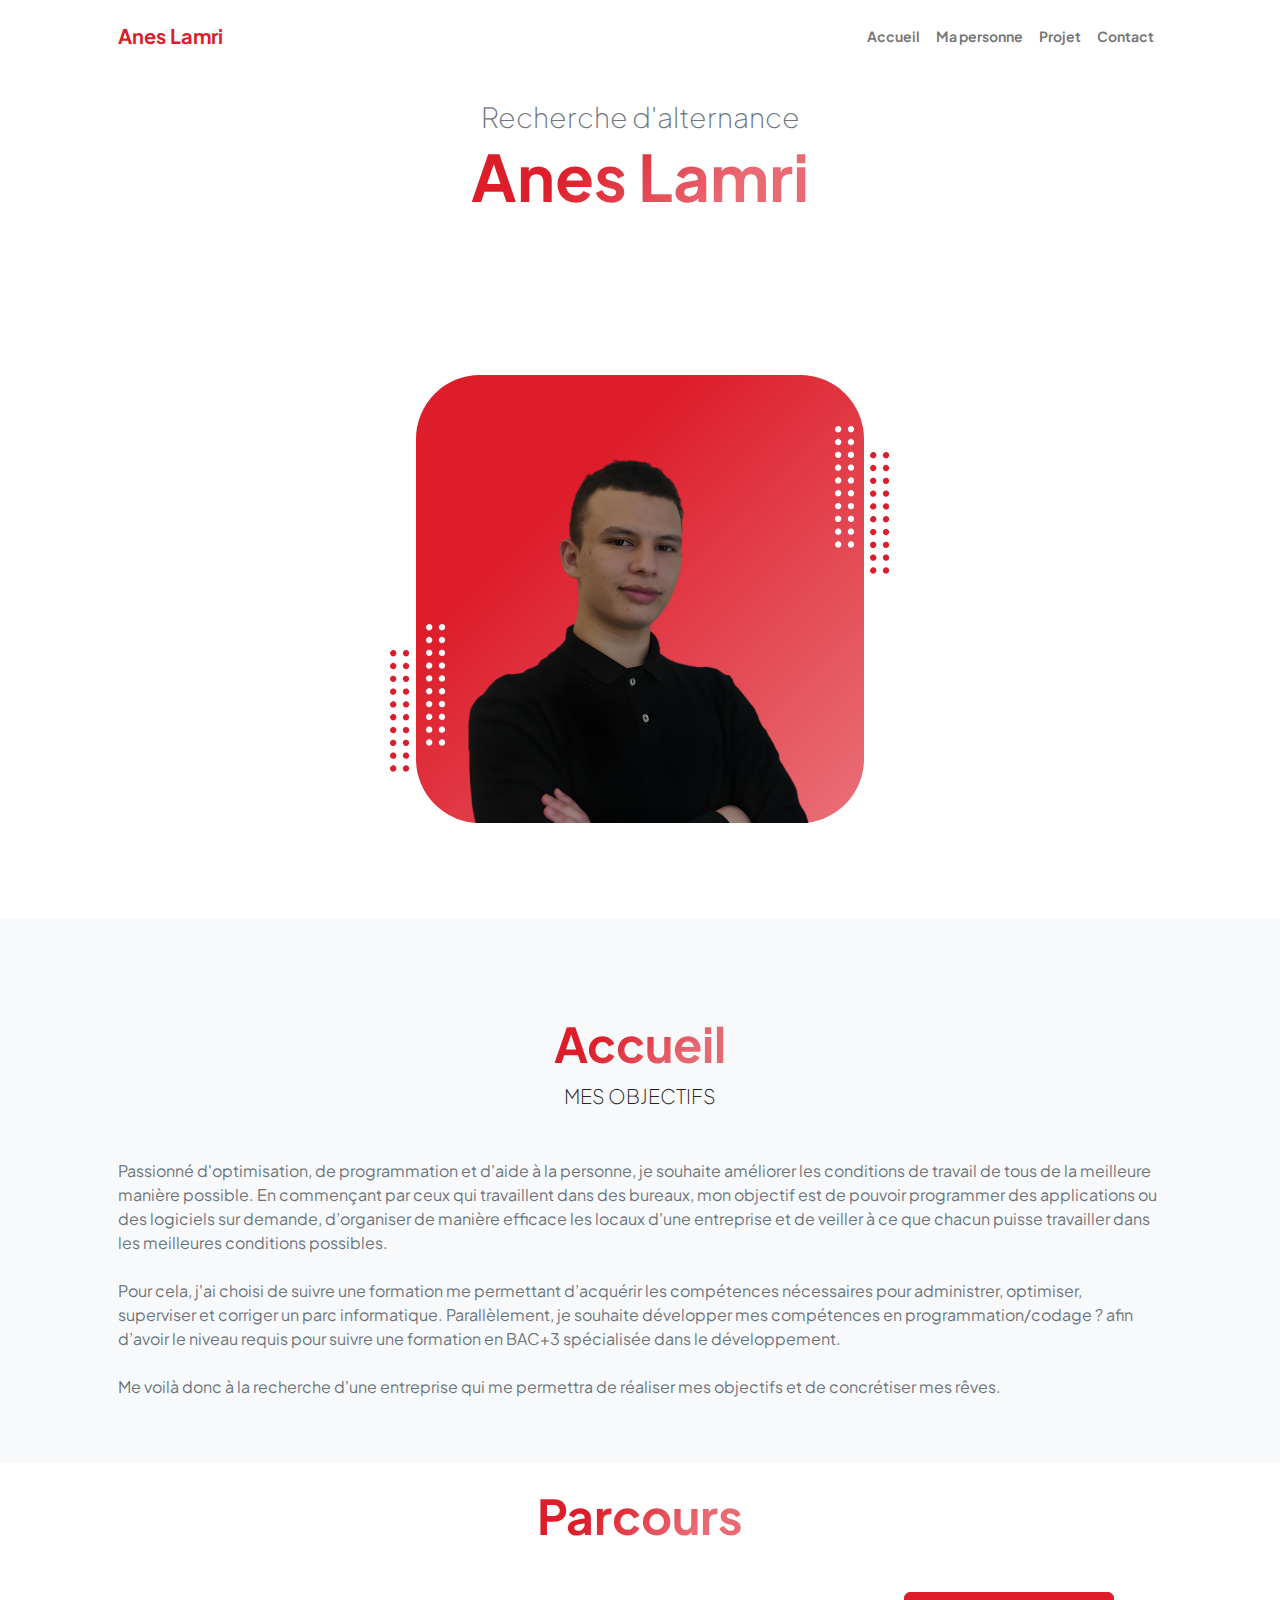
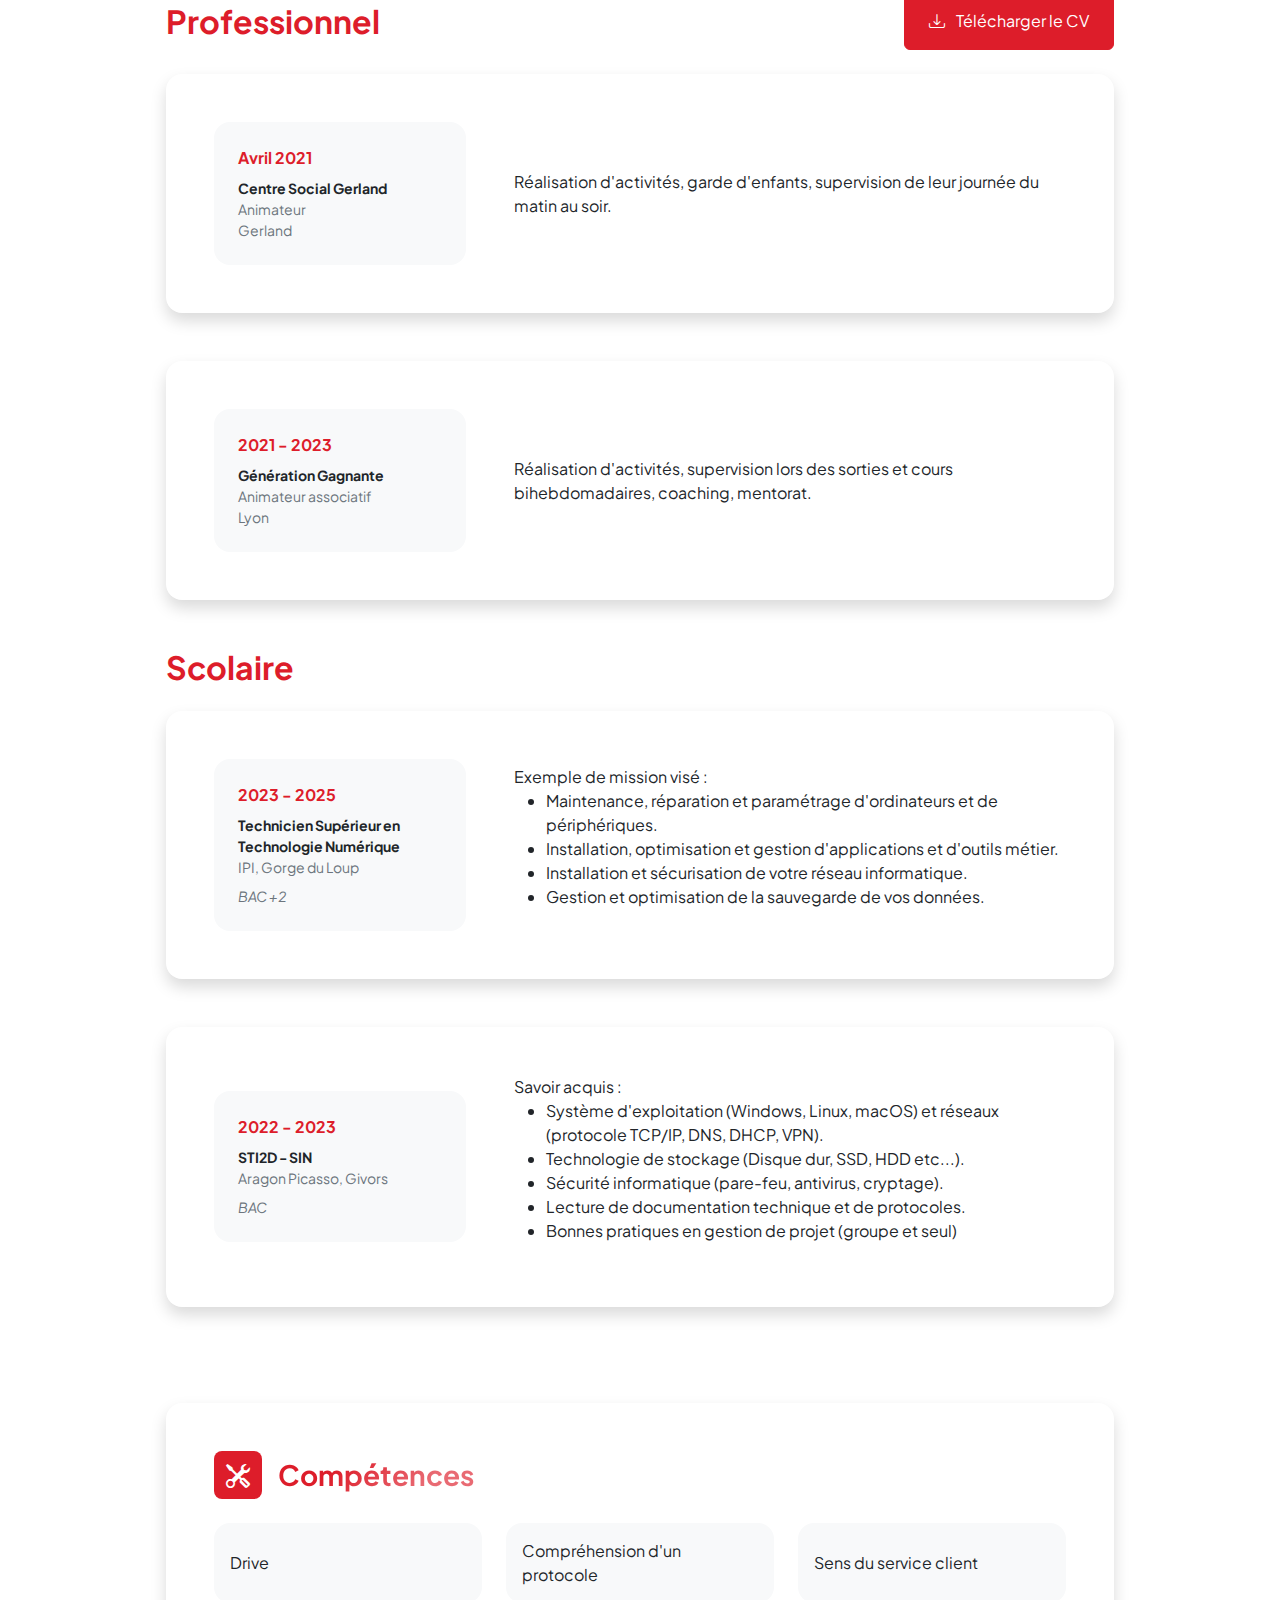
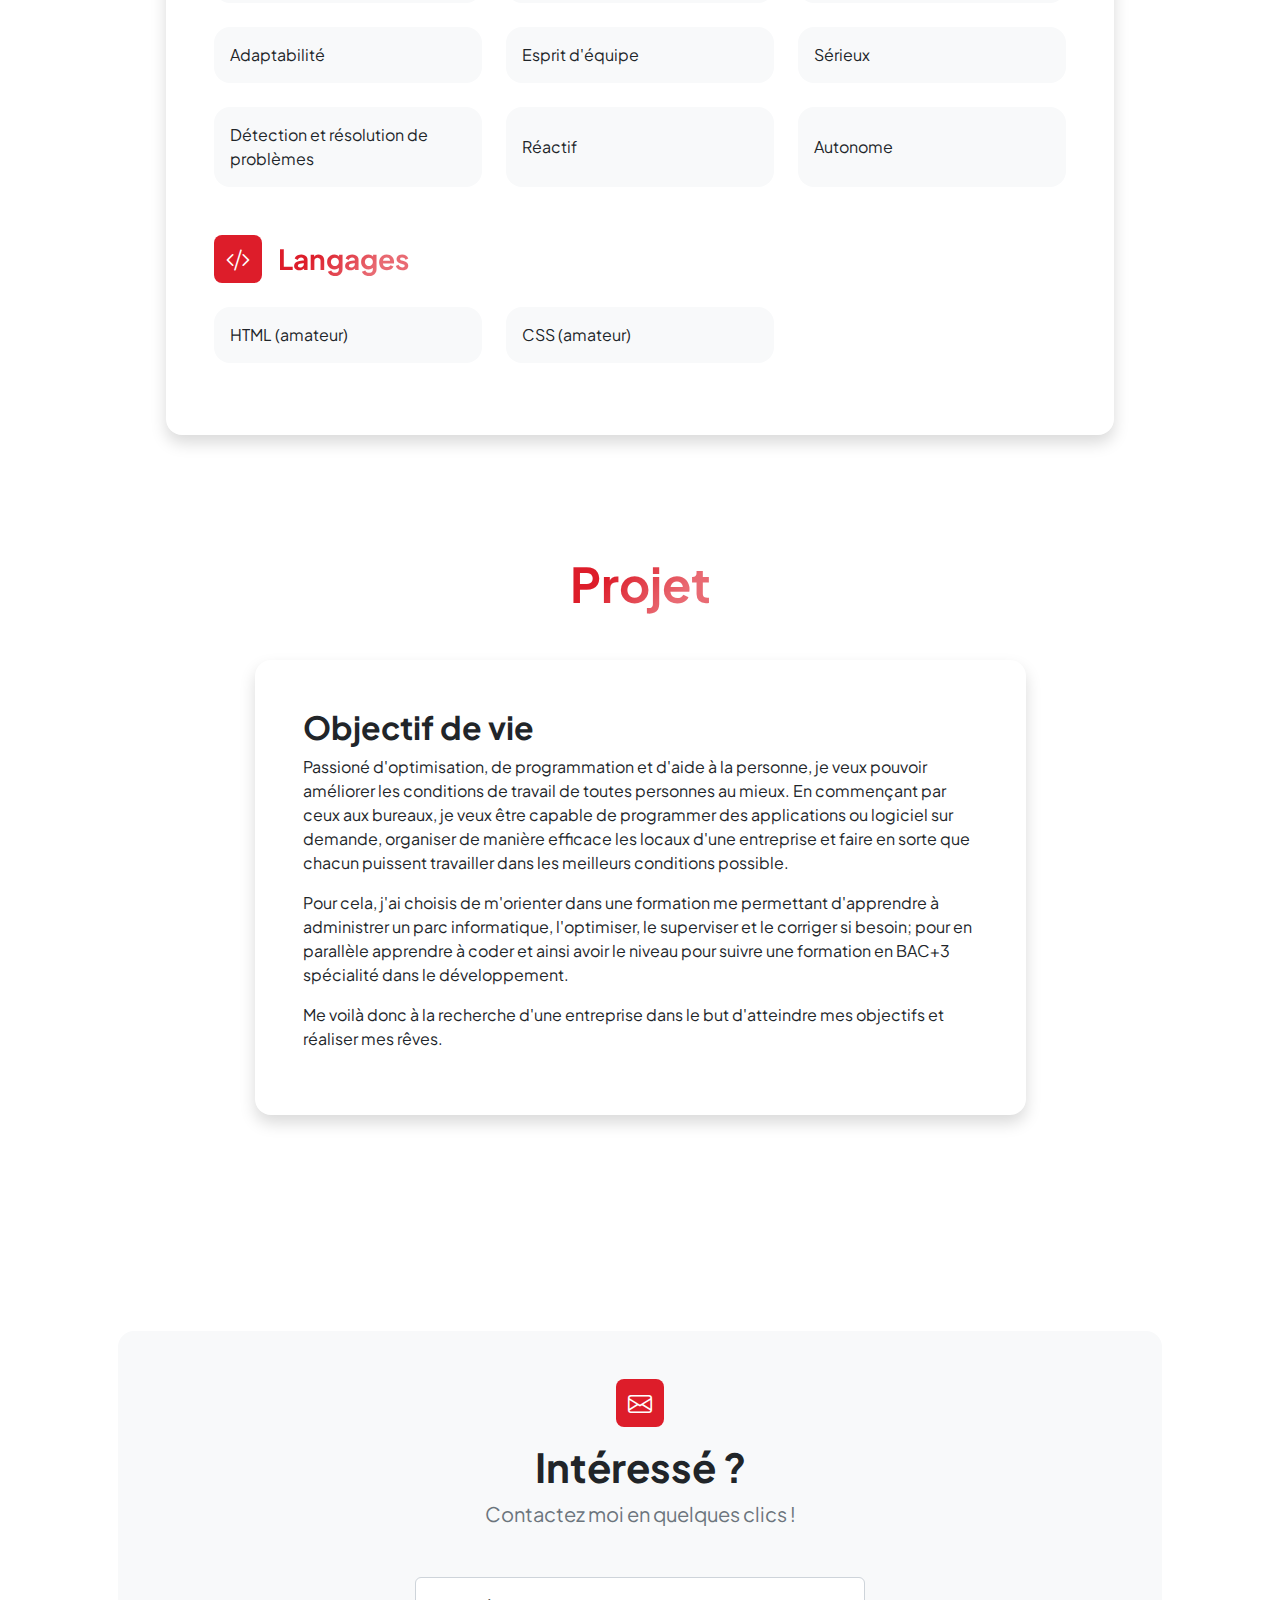
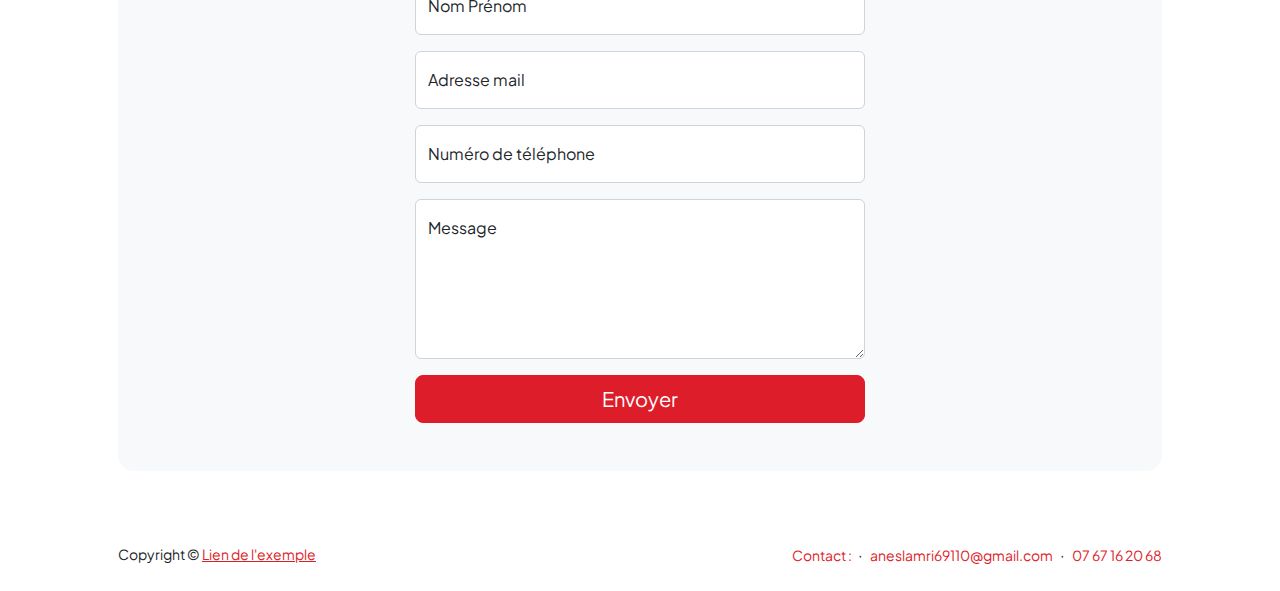
==== commit a1587411: "correction" ====
--- a/accueil2.html
+++ b/accueil2.html
@@ -639,7 +639,7 @@
                                         pouvoir améliorer les conditions de travail de toutes personnes au mieux. En
                                         commençant par ceux aux bureaux, je veux être capable de programmer des
                                         applications ou logiciel sur demande, organiser de manière efficace les
-                                        locos d'une entreprise et faire en sorte que chacun puissent travailler dans
+                                        locaux d'une entreprise et faire en sorte que chacun puissent travailler dans
                                         les meilleurs conditions possible.</p>
                                     <p>
                                         Pour cela, j'ai choisis de m'orienter dans une formation me permettant
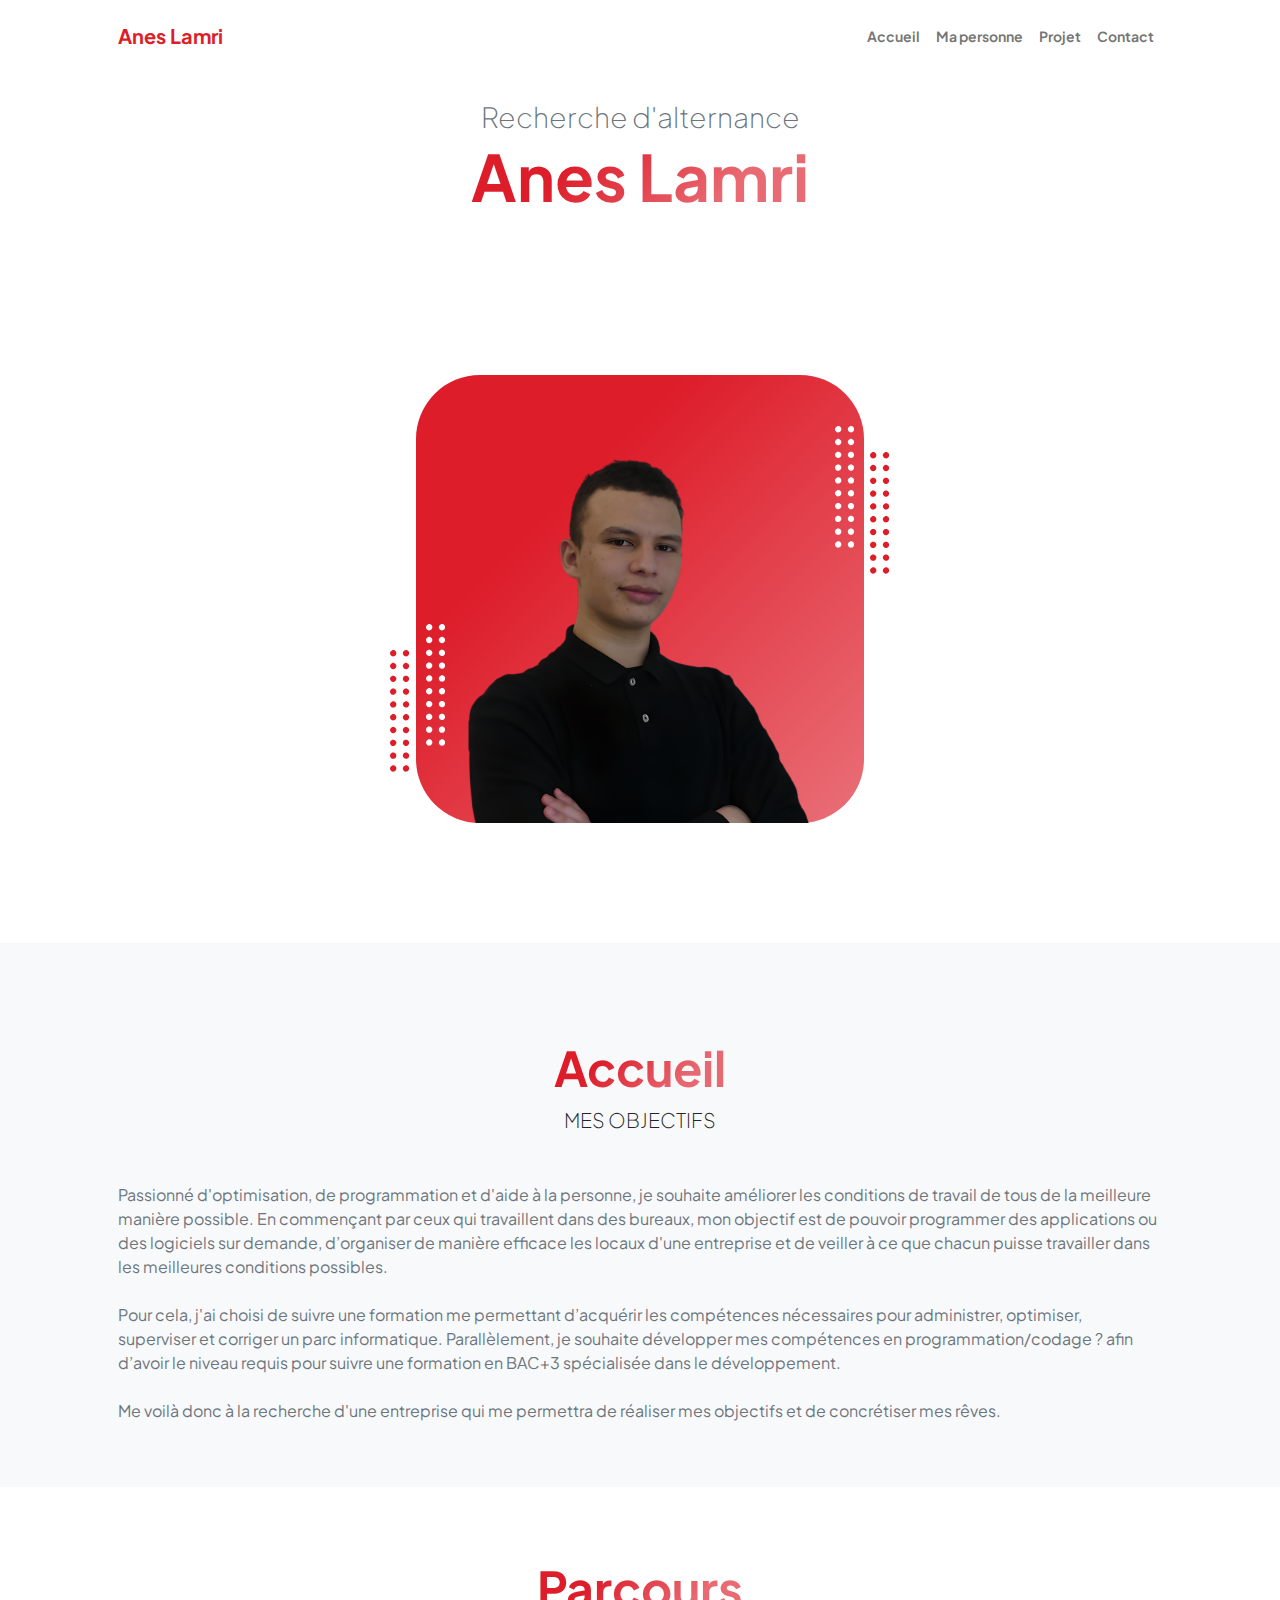
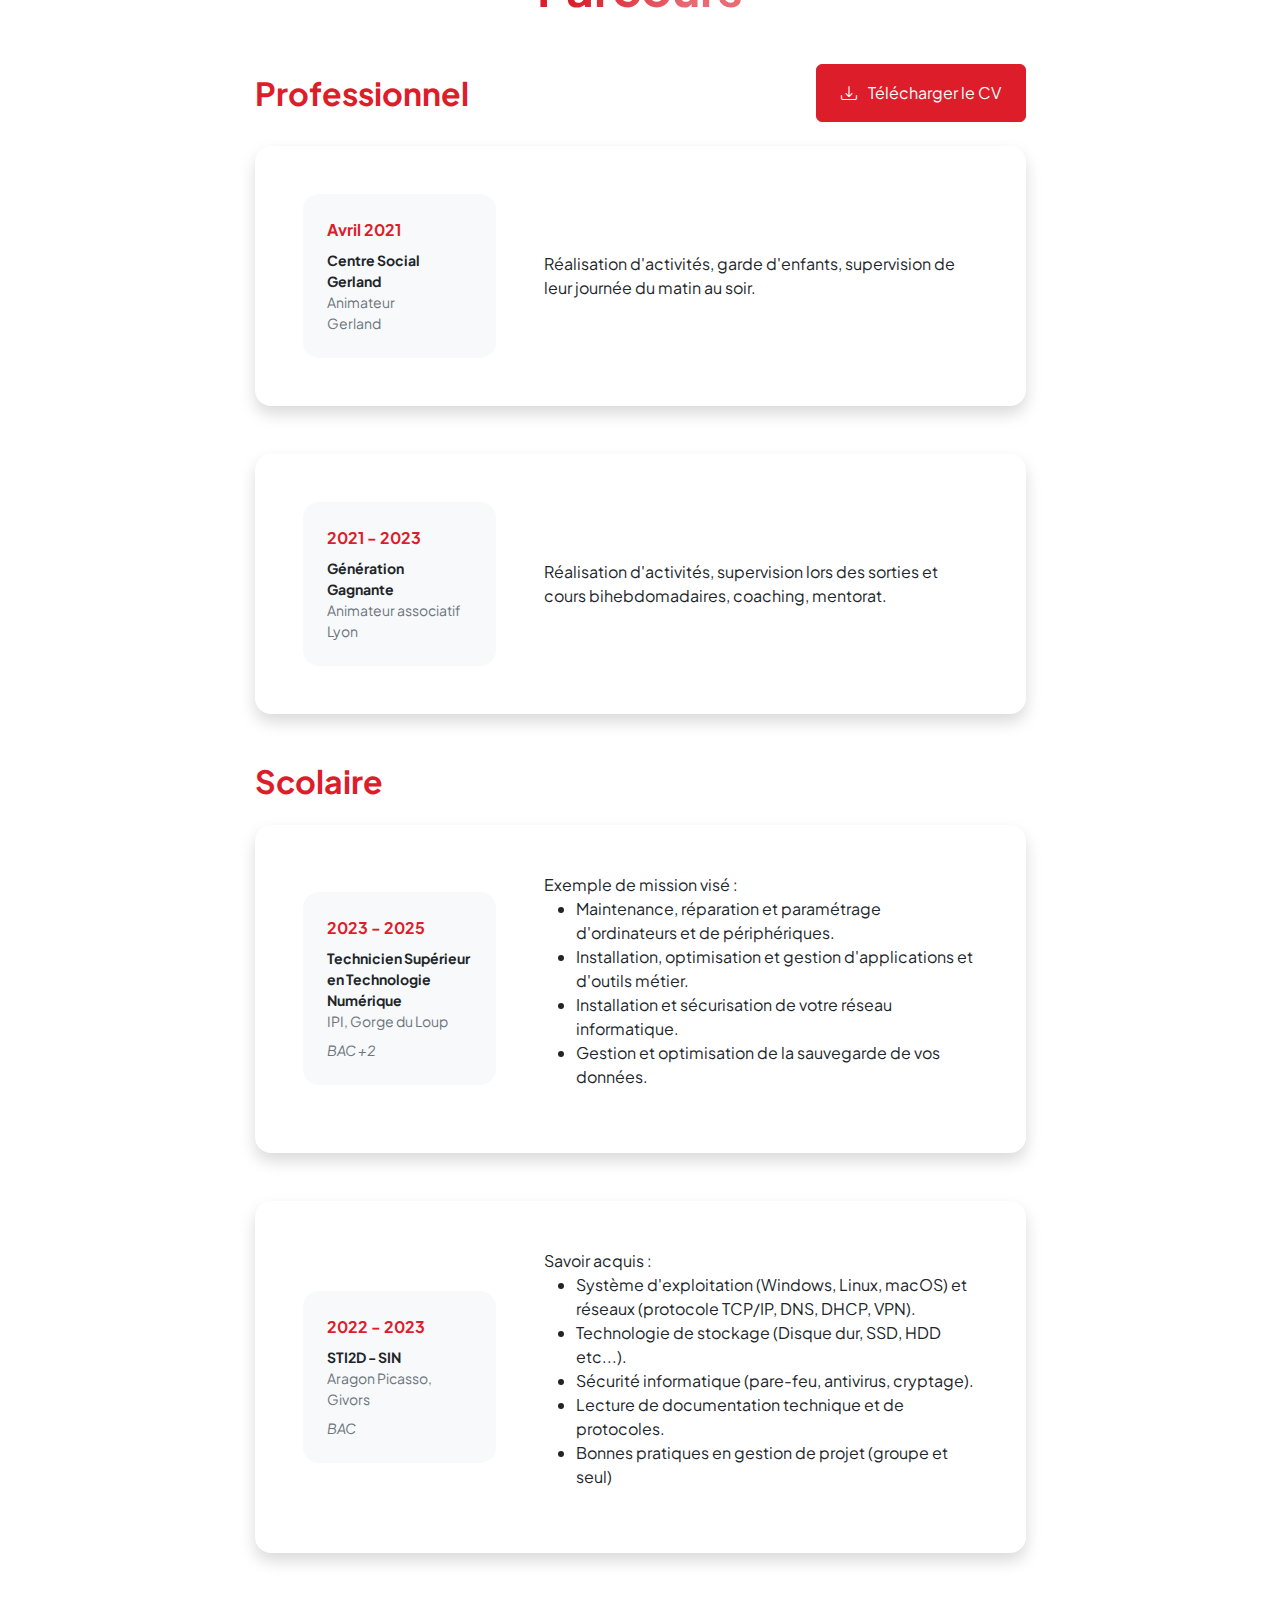
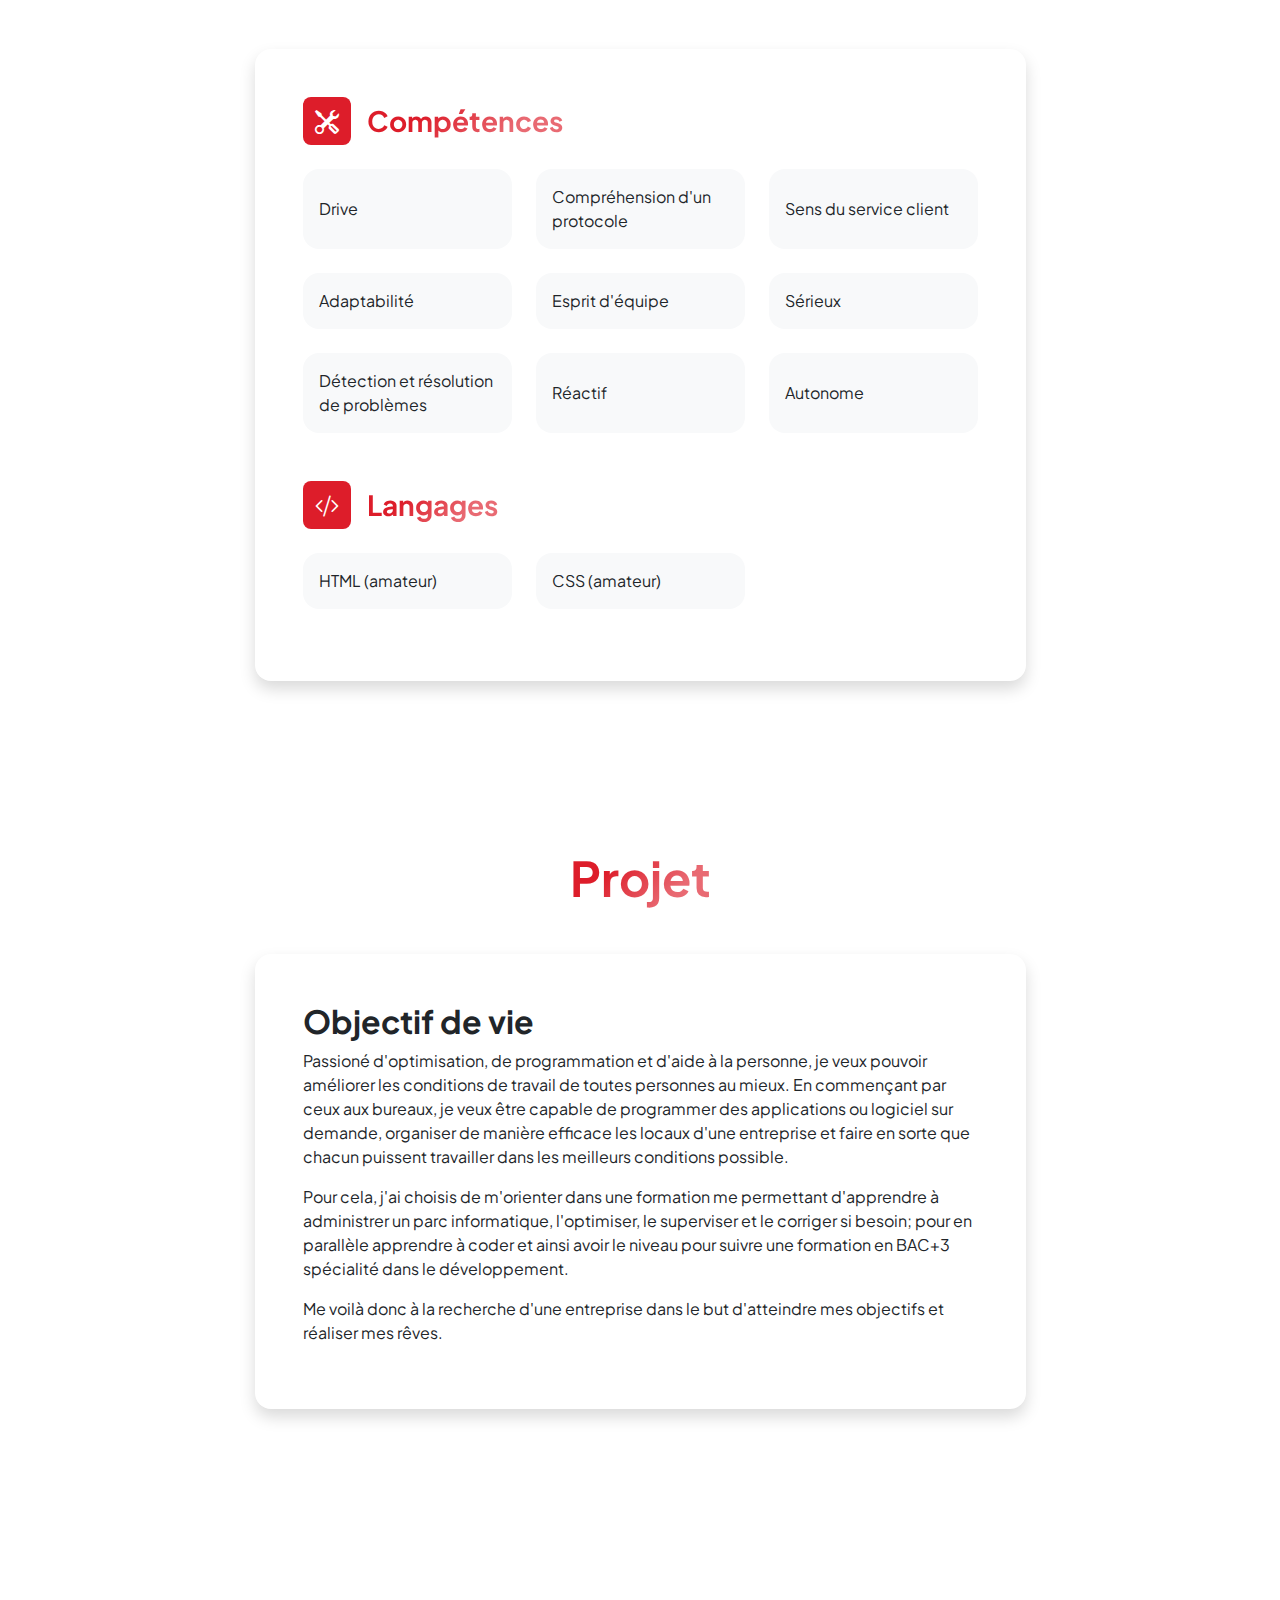
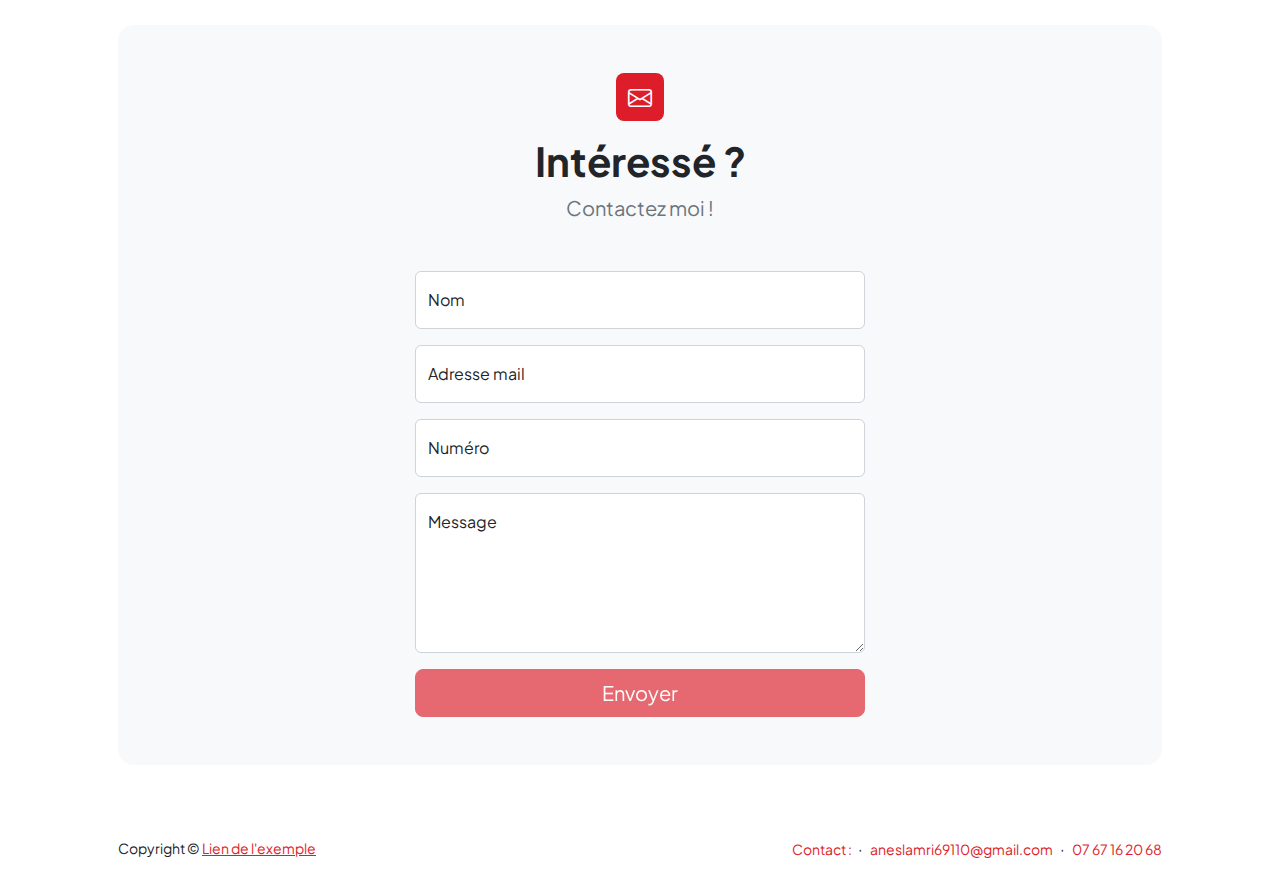
==== commit cf8d4cfa: "forms" ====
--- a/accueil2.html
+++ b/accueil2.html
@@ -34,7 +34,7 @@
                             class="navbar-toggler-icon"></span></button>
                     <div class="collapse navbar-collapse" id="navbarSupportedContent">
                         <ul class="navbar-nav ms-auto mb-2 mb-lg-0 small fw-bolder">
-                            <li class="nav-item"><a class="nav-link" href="index.html">Accueil</a></li>
+                            <li class="nav-item"><a class="nav-link" href="#accueil">Accueil</a></li>
                             <li class="nav-item"><a class="nav-link" href="#moi">Ma personne</a></li>
                             <li class="nav-item"><a class="nav-link" href="#projet">Projet</a></li>
                             <li class="nav-item"><a class="nav-link" href="#contact">Contact</a></li>
@@ -355,6 +355,8 @@
                 </div>
             </div>
         </header>
+
+        <br id="accueil">
         <!-- About Section-->
         <section class="bg-light py-5">
             <div class="container px-5">
@@ -387,236 +389,237 @@
             </div>
         </section>
     </main>
-    <br id="moi" <div class="container px-5 my-5">
-    <div class="text-center mb-5">
-        <h1 class="display-5 fw-bolder mb-0"><span class="text-gradient d-inline">Parcours</span></h1>
-    </div>
-    <div class="row gx-5 justify-content-center">
-        <div class="col-lg-11 col-xl-9 col-xxl-8">
-            <!-- Experience Section-->
-            <section>
-                <div class="d-flex align-items-center justify-content-between mb-4">
-                    <h2 class="text-primary fw-bolder mb-0">Professionnel</h2>
-                    <!-- Download resume button-->
-                    <!-- Note: Set the link href target to a PDF file within your project-->
-                    <a class="btn btn-primary px-4 py-3" href="assets/cvaneslamri.pdf">
-                        <div class="d-inline-block bi bi-download me-2"></div>
-                        Télécharger le CV
-                    </a>
-                </div>
-                <!-- Experience Card 1-->
-                <div class="card shadow border-0 rounded-4 mb-5">
-                    <div class="card-body p-5">
-                        <div class="row align-items-center gx-5">
-                            <div class="col text-center text-lg-start mb-4 mb-lg-0">
-                                <div class="bg-light p-4 rounded-4">
-                                    <div class="text-primary fw-bolder mb-2">Avril 2021</div>
-                                    <div class="small fw-bolder">Centre Social Gerland</div>
-                                    <div class="small text-muted">Animateur</div>
-                                    <div class="small text-muted">Gerland</div>
-                                </div>
-                            </div>
-                            <div class="col-lg-8">
-                                <div>Réalisation d'activités, garde d'enfants, supervision de leur journée du
-                                    matin au soir.</div>
-                            </div>
-                        </div>
-                    </div>
-                </div>
-                <!-- Experience Card 2-->
-                <div class="card shadow border-0 rounded-4 mb-5">
-                    <div class="card-body p-5">
-                        <div class="row align-items-center gx-5">
-                            <div class="col text-center text-lg-start mb-4 mb-lg-0">
-                                <div class="bg-light p-4 rounded-4">
-                                    <div class="text-primary fw-bolder mb-2">2021 - 2023</div>
-                                    <div class="small fw-bolder">Génération Gagnante</div>
-                                    <div class="small text-muted">Animateur associatif</div>
-                                    <div class="small text-muted">Lyon</div>
-                                </div>
-                            </div>
-                            <div class="col-lg-8">
-                                <div>Réalisation d'activités, supervision lors des sorties et cours
-                                    bihebdomadaires, coaching, mentorat.
-                                </div>
-                            </div>
-                        </div>
-                    </div>
-                </div>
-            </section>
-            <!-- Education Section-->
-            <section>
-                <h2 class="text-secondary fw-bolder mb-4">Scolaire</h2>
-                <!-- Education Card 1-->
-                <div class="card shadow border-0 rounded-4 mb-5">
-                    <div class="card-body p-5">
-                        <div class="row align-items-center gx-5">
-                            <div class="col text-center text-lg-start mb-4 mb-lg-0">
-                                <div class="bg-light p-4 rounded-4">
-                                    <div class="text-secondary fw-bolder mb-2">2023 - 2025</div>
-                                    <div class="mb-2">
-                                        <div class="small fw-bolder">Technicien Supérieur en Technologie
-                                            Numérique</div>
-                                        <div class="small text-muted">IPI, Gorge du Loup</div>
-                                    </div>
-                                    <div class="fst-italic">
-                                        <div class="small text-muted">BAC +2</div>
-                                    </div>
-                                </div>
-                            </div>
-                            <div class="col-lg-8">
-                                <div>Exemple de mission visé :
-                                    <ul>
-                                        <li>
-                                            Maintenance, réparation et paramétrage d'ordinateurs et
-                                            de périphériques.
-                                        </li>
-                                        <li>
-                                            Installation, optimisation et gestion d'applications et d'outils
-                                            métier.
-                                        </li>
-                                        <li>
-                                            Installation et sécurisation de votre réseau informatique.
-                                        </li>
-                                        <li>
-                                            Gestion et optimisation de la sauvegarde de vos données.
-                                        </li>
-                                    </ul>
-                                </div>
-                            </div>
-                        </div>
-                    </div>
-                </div>
-                <!-- Education Card 2-->
-                <div class="card shadow border-0 rounded-4 mb-5">
-                    <div class="card-body p-5">
-                        <div class="row align-items-center gx-5">
-                            <div class="col text-center text-lg-start mb-4 mb-lg-0">
-                                <div class="bg-light p-4 rounded-4">
-                                    <div class="text-secondary fw-bolder mb-2">2022 - 2023</div>
-                                    <div class="mb-2">
-                                        <div class="small fw-bolder">STI2D - SIN</div>
-                                        <div class="small text-muted">Aragon Picasso, Givors</div>
-                                    </div>
-                                    <div class="fst-italic">
-                                        <div class="small text-muted">BAC</div>
-                                    </div>
-                                </div>
-                            </div>
-                            <div class="col-lg-8">
-                                <div>Savoir acquis :
-                                    <ul>
-                                        <li>
-                                            Système d'exploitation (Windows, Linux, macOS) et réseaux (protocole
-                                            TCP/IP, DNS, DHCP, VPN).
-                                        </li>
-                                        <li>
-                                            Technologie de stockage (Disque dur, SSD, HDD etc...).
-                                        </li>
-                                        <li>
-                                            Sécurité informatique (pare-feu, antivirus, cryptage).
-                                        </li>
-                                        <li>
-                                            Lecture de documentation technique et de protocoles.
-                                        </li>
-                                        <li>
-                                            Bonnes pratiques en gestion de projet (groupe et seul)
-                                        </li>
-                                    </ul>
-                                </div>
-                            </div>
-                        </div>
-                    </div>
-                </div>
-            </section>
-            <!-- Divider-->
-            <div class="pb-5"></div>
-            <!-- Skills Section-->
-            <section>
-                <!-- Skillset Card-->
-                <div class="card shadow border-0 rounded-4 mb-5">
-                    <div class="card-body p-5">
-                        <!-- Professional skills list-->
-                        <div class="mb-5">
-                            <div class="d-flex align-items-center mb-4">
-                                <div
-                                    class="feature bg-primary bg-gradient-primary-to-secondary text-white rounded-3 me-3">
-                                    <i class="bi bi-tools"></i>
-                                </div>
-                                <h3 class="fw-bolder mb-0"><span class="text-gradient d-inline">Compétences</span>
-                                </h3>
-                            </div>
-                            <div class="row row-cols-1 row-cols-md-3 mb-4">
-                                <div class="col mb-4 mb-md-0">
-                                    <div class="d-flex align-items-center bg-light rounded-4 p-3 h-100">Drive
-                                    </div>
-                                </div>
-                                <div class="col mb-4 mb-md-0">
-                                    <div class="d-flex align-items-center bg-light rounded-4 p-3 h-100">
-                                        Compréhension d'un protocole</div>
-                                </div>
-                                <div class="col">
-                                    <div class="d-flex align-items-center bg-light rounded-4 p-3 h-100">Sens du
-                                        service client</div>
-                                </div>
-                            </div>
-                            <div class="row row-cols-1 row-cols-md-3 mb-4">
-                                <div class="col mb-4 mb-md-0">
-                                    <div class="d-flex align-items-center bg-light rounded-4 p-3 h-100">
-                                        Adaptabilité
-                                    </div>
-                                </div>
-                                <div class="col mb-4 mb-md-0">
-                                    <div class="d-flex align-items-center bg-light rounded-4 p-3 h-100">
-                                        Esprit d'équipe</div>
-                                </div>
-                                <div class="col">
-                                    <div class="d-flex align-items-center bg-light rounded-4 p-3 h-100">Sérieux
-                                    </div>
-                                </div>
-                            </div>
-                            <div class="row row-cols-1 row-cols-md-3">
-                                <div class="col mb-4 mb-md-0">
-                                    <div class="d-flex align-items-center bg-light rounded-4 p-3 h-100">
-                                        Détection et résolution de problèmes</div>
-                                </div>
-                                <div class="col mb-4 mb-md-0">
-                                    <div class="d-flex align-items-center bg-light rounded-4 p-3 h-100">Réactif
-                                    </div>
-                                </div>
-                                <div class="col">
-                                    <div class="d-flex align-items-center bg-light rounded-4 p-3 h-100">Autonome
-                                    </div>
-                                </div>
-                            </div>
-                        </div>
-                        <!-- Languages list-->
-                        <div class="mb-0">
-                            <div class="d-flex align-items-center mb-4">
-                                <div
-                                    class="feature bg-primary bg-gradient-primary-to-secondary text-white rounded-3 me-3">
-                                    <i class="bi bi-code-slash"></i>
-                                </div>
-                                <h3 class="fw-bolder mb-0"><span class="text-gradient d-inline">Langages</span>
-                                </h3>
-                            </div>
-                            <div class="row row-cols-1 row-cols-md-3 mb-4">
-                                <div class="col mb-4 mb-md-0">
-                                    <div class="d-flex align-items-center bg-light rounded-4 p-3 h-100">HTML
-                                        (amateur)
-                                    </div>
-                                </div>
-                                <div class="col mb-4 mb-md-0">
-                                    <div class="d-flex align-items-center bg-light rounded-4 p-3 h-100">CSS
-                                        (amateur)
-                                    </div>
-                                </div>
-                            </div>
-                        </div>
-                    </div>
-            </section>
+    <br id="moi">
+    <div class="container px-5 my-5">
+        <div class="text-center mb-5">
+            <h1 class="display-5 fw-bolder mb-0"><span class="text-gradient d-inline">Parcours</span></h1>
         </div>
-    </div>
+        <div class="row gx-5 justify-content-center">
+            <div class="col-lg-11 col-xl-9 col-xxl-8">
+                <!-- Experience Section-->
+                <section>
+                    <div class="d-flex align-items-center justify-content-between mb-4">
+                        <h2 class="text-primary fw-bolder mb-0">Professionnel</h2>
+                        <!-- Download resume button-->
+                        <!-- Note: Set the link href target to a PDF file within your project-->
+                        <a class="btn btn-primary px-4 py-3" href="assets/cvaneslamri.pdf">
+                            <div class="d-inline-block bi bi-download me-2"></div>
+                            Télécharger le CV
+                        </a>
+                    </div>
+                    <!-- Experience Card 1-->
+                    <div class="card shadow border-0 rounded-4 mb-5">
+                        <div class="card-body p-5">
+                            <div class="row align-items-center gx-5">
+                                <div class="col text-center text-lg-start mb-4 mb-lg-0">
+                                    <div class="bg-light p-4 rounded-4">
+                                        <div class="text-primary fw-bolder mb-2">Avril 2021</div>
+                                        <div class="small fw-bolder">Centre Social Gerland</div>
+                                        <div class="small text-muted">Animateur</div>
+                                        <div class="small text-muted">Gerland</div>
+                                    </div>
+                                </div>
+                                <div class="col-lg-8">
+                                    <div>Réalisation d'activités, garde d'enfants, supervision de leur journée du
+                                        matin au soir.</div>
+                                </div>
+                            </div>
+                        </div>
+                    </div>
+                    <!-- Experience Card 2-->
+                    <div class="card shadow border-0 rounded-4 mb-5">
+                        <div class="card-body p-5">
+                            <div class="row align-items-center gx-5">
+                                <div class="col text-center text-lg-start mb-4 mb-lg-0">
+                                    <div class="bg-light p-4 rounded-4">
+                                        <div class="text-primary fw-bolder mb-2">2021 - 2023</div>
+                                        <div class="small fw-bolder">Génération Gagnante</div>
+                                        <div class="small text-muted">Animateur associatif</div>
+                                        <div class="small text-muted">Lyon</div>
+                                    </div>
+                                </div>
+                                <div class="col-lg-8">
+                                    <div>Réalisation d'activités, supervision lors des sorties et cours
+                                        bihebdomadaires, coaching, mentorat.
+                                    </div>
+                                </div>
+                            </div>
+                        </div>
+                    </div>
+                </section>
+                <!-- Education Section-->
+                <section>
+                    <h2 class="text-secondary fw-bolder mb-4">Scolaire</h2>
+                    <!-- Education Card 1-->
+                    <div class="card shadow border-0 rounded-4 mb-5">
+                        <div class="card-body p-5">
+                            <div class="row align-items-center gx-5">
+                                <div class="col text-center text-lg-start mb-4 mb-lg-0">
+                                    <div class="bg-light p-4 rounded-4">
+                                        <div class="text-secondary fw-bolder mb-2">2023 - 2025</div>
+                                        <div class="mb-2">
+                                            <div class="small fw-bolder">Technicien Supérieur en Technologie
+                                                Numérique</div>
+                                            <div class="small text-muted">IPI, Gorge du Loup</div>
+                                        </div>
+                                        <div class="fst-italic">
+                                            <div class="small text-muted">BAC +2</div>
+                                        </div>
+                                    </div>
+                                </div>
+                                <div class="col-lg-8">
+                                    <div>Exemple de mission visé :
+                                        <ul>
+                                            <li>
+                                                Maintenance, réparation et paramétrage d'ordinateurs et
+                                                de périphériques.
+                                            </li>
+                                            <li>
+                                                Installation, optimisation et gestion d'applications et d'outils
+                                                métier.
+                                            </li>
+                                            <li>
+                                                Installation et sécurisation de votre réseau informatique.
+                                            </li>
+                                            <li>
+                                                Gestion et optimisation de la sauvegarde de vos données.
+                                            </li>
+                                        </ul>
+                                    </div>
+                                </div>
+                            </div>
+                        </div>
+                    </div>
+                    <!-- Education Card 2-->
+                    <div class="card shadow border-0 rounded-4 mb-5">
+                        <div class="card-body p-5">
+                            <div class="row align-items-center gx-5">
+                                <div class="col text-center text-lg-start mb-4 mb-lg-0">
+                                    <div class="bg-light p-4 rounded-4">
+                                        <div class="text-secondary fw-bolder mb-2">2022 - 2023</div>
+                                        <div class="mb-2">
+                                            <div class="small fw-bolder">STI2D - SIN</div>
+                                            <div class="small text-muted">Aragon Picasso, Givors</div>
+                                        </div>
+                                        <div class="fst-italic">
+                                            <div class="small text-muted">BAC</div>
+                                        </div>
+                                    </div>
+                                </div>
+                                <div class="col-lg-8">
+                                    <div>Savoir acquis :
+                                        <ul>
+                                            <li>
+                                                Système d'exploitation (Windows, Linux, macOS) et réseaux (protocole
+                                                TCP/IP, DNS, DHCP, VPN).
+                                            </li>
+                                            <li>
+                                                Technologie de stockage (Disque dur, SSD, HDD etc...).
+                                            </li>
+                                            <li>
+                                                Sécurité informatique (pare-feu, antivirus, cryptage).
+                                            </li>
+                                            <li>
+                                                Lecture de documentation technique et de protocoles.
+                                            </li>
+                                            <li>
+                                                Bonnes pratiques en gestion de projet (groupe et seul)
+                                            </li>
+                                        </ul>
+                                    </div>
+                                </div>
+                            </div>
+                        </div>
+                    </div>
+                </section>
+                <!-- Divider-->
+                <div class="pb-5"></div>
+                <!-- Skills Section-->
+                <section>
+                    <!-- Skillset Card-->
+                    <div class="card shadow border-0 rounded-4 mb-5">
+                        <div class="card-body p-5">
+                            <!-- Professional skills list-->
+                            <div class="mb-5">
+                                <div class="d-flex align-items-center mb-4">
+                                    <div
+                                        class="feature bg-primary bg-gradient-primary-to-secondary text-white rounded-3 me-3">
+                                        <i class="bi bi-tools"></i>
+                                    </div>
+                                    <h3 class="fw-bolder mb-0"><span class="text-gradient d-inline">Compétences</span>
+                                    </h3>
+                                </div>
+                                <div class="row row-cols-1 row-cols-md-3 mb-4">
+                                    <div class="col mb-4 mb-md-0">
+                                        <div class="d-flex align-items-center bg-light rounded-4 p-3 h-100">Drive
+                                        </div>
+                                    </div>
+                                    <div class="col mb-4 mb-md-0">
+                                        <div class="d-flex align-items-center bg-light rounded-4 p-3 h-100">
+                                            Compréhension d'un protocole</div>
+                                    </div>
+                                    <div class="col">
+                                        <div class="d-flex align-items-center bg-light rounded-4 p-3 h-100">Sens du
+                                            service client</div>
+                                    </div>
+                                </div>
+                                <div class="row row-cols-1 row-cols-md-3 mb-4">
+                                    <div class="col mb-4 mb-md-0">
+                                        <div class="d-flex align-items-center bg-light rounded-4 p-3 h-100">
+                                            Adaptabilité
+                                        </div>
+                                    </div>
+                                    <div class="col mb-4 mb-md-0">
+                                        <div class="d-flex align-items-center bg-light rounded-4 p-3 h-100">
+                                            Esprit d'équipe</div>
+                                    </div>
+                                    <div class="col">
+                                        <div class="d-flex align-items-center bg-light rounded-4 p-3 h-100">Sérieux
+                                        </div>
+                                    </div>
+                                </div>
+                                <div class="row row-cols-1 row-cols-md-3">
+                                    <div class="col mb-4 mb-md-0">
+                                        <div class="d-flex align-items-center bg-light rounded-4 p-3 h-100">
+                                            Détection et résolution de problèmes</div>
+                                    </div>
+                                    <div class="col mb-4 mb-md-0">
+                                        <div class="d-flex align-items-center bg-light rounded-4 p-3 h-100">Réactif
+                                        </div>
+                                    </div>
+                                    <div class="col">
+                                        <div class="d-flex align-items-center bg-light rounded-4 p-3 h-100">Autonome
+                                        </div>
+                                    </div>
+                                </div>
+                            </div>
+                            <!-- Languages list-->
+                            <div class="mb-0">
+                                <div class="d-flex align-items-center mb-4">
+                                    <div
+                                        class="feature bg-primary bg-gradient-primary-to-secondary text-white rounded-3 me-3">
+                                        <i class="bi bi-code-slash"></i>
+                                    </div>
+                                    <h3 class="fw-bolder mb-0"><span class="text-gradient d-inline">Langages</span>
+                                    </h3>
+                                </div>
+                                <div class="row row-cols-1 row-cols-md-3 mb-4">
+                                    <div class="col mb-4 mb-md-0">
+                                        <div class="d-flex align-items-center bg-light rounded-4 p-3 h-100">HTML
+                                            (amateur)
+                                        </div>
+                                    </div>
+                                    <div class="col mb-4 mb-md-0">
+                                        <div class="d-flex align-items-center bg-light rounded-4 p-3 h-100">CSS
+                                            (amateur)
+                                        </div>
+                                    </div>
+                                </div>
+                            </div>
+                        </div>
+                </section>
+            </div>
+        </div>
     </div>
     </main>
 
@@ -663,87 +666,87 @@
     <!-- Call to action section-->
 
     <br id="contact">
-    <!-- Page content-->
-    <section class="py-5">
-        <div class="container px-5">
-            <!-- Contact form-->
-            <div class="bg-light rounded-4 py-5 px-4 px-md-5">
-                <div class="text-center mb-5">
-                    <div class="feature bg-primary bg-gradient-primary-to-secondary text-white rounded-3 mb-3"><i
-                            class="bi bi-envelope"></i></div>
-                    <h1 class="fw-bolder">Intéressé ?</h1>
-                    <p class="lead fw-normal text-muted mb-0">Contactez moi en quelques clics !</p>
-                </div>
-                <div class="row gx-5 justify-content-center">
-                    <div class="col-lg-8 col-xl-6">
-                        <!-- * * * * * * * * * * * * * * *-->
-                        <!-- * * SB Forms Contact Form * *-->
-                        <!-- * * * * * * * * * * * * * * *-->
-                        <!-- This form is pre-integrated with SB Forms.-->
-                        <!-- To make this form functional, sign up at-->
-                        <!-- https://startbootstrap.com/solution/contact-forms-->
-                        <!-- to get an API token!-->
-                        <form id="contactForm" data-sb-form-api-token="b1fe8b02-2120-4006-95b7-81be99ec6f63">
-                            <!-- Name input-->
-                            <div class="form-floating mb-3">
-                                <input class="form-control" id="name" type="text" placeholder="Enter your name..."
-                                    data-sb-validations="required" />
-                                <label for="name">Nom Prénom</label>
-                                <div class="invalid-feedback" data-sb-feedback="name:required">Un nom est requis.
-                                </div>
-                            </div>
-                            <!-- Email address input-->
-                            <div class="form-floating mb-3">
-                                <input class="form-control" id="email" type="email" placeholder="name@example.com"
-                                    data-sb-validations="required,email" />
-                                <label for="email">Adresse mail</label>
-                                <div class="invalid-feedback" data-sb-feedback="email:required">Une adresse mail est
-                                    requise.</div>
-                                <div class="invalid-feedback" data-sb-feedback="email:email">Adresse mail invalide.
-                                </div>
-                            </div>
-                            <!-- Phone number input-->
-                            <div class="form-floating mb-3">
-                                <input class="form-control" id="phone" type="tel" placeholder="(123) 456-7890"
-                                    data-sb-validations="required" />
-                                <label for="phone">Numéro de téléphone</label>
-                                <div class="invalid-feedback" data-sb-feedback="phone:required">Un numéro de
-                                    téléphone est requis.</div>
-                            </div>
-                            <!-- Message input-->
-                            <div class="form-floating mb-3">
-                                <textarea class="form-control" id="message" type="text"
-                                    placeholder="Enter your message here..." style="height: 10rem"
-                                    data-sb-validations="required"></textarea>
-                                <label for="message">Message</label>
-                                <div class="invalid-feedback" data-sb-feedback="message:required">Un message est
-                                    requis.</div>
-                            </div>
-                            <!-- Submit success message-->
-                            <!---->
-                            <!-- This is what your users will see when the form-->
-                            <!-- has successfully submitted-->
-                            <div class="d-none" id="submitSuccessMessage">
-                                <div class="text-center mb-3">
-                                    <div class="fw-bolder">Questionnaire rempli avec succès!</div>
-                                </div>
-                            </div>
-                            <!-- Submit error message-->
-                            <!---->
-                            <!-- This is what your users will see when there is-->
-                            <!-- an error submitting the form-->
-                            <div class="d-none" id="submitErrorMessage">
-                                <div class="text-center text-danger mb-3">Error lors de l'envoie du message !</div>
-                            </div>
-                            <!-- Submit Button-->
-                            <div class="d-grid"><button class="btn btn-primary btn-lg" id="submitButton"
-                                    type="submit">Envoyer</button></div>
-                        </form>
+        <!-- Page content-->
+        <section class="py-5">
+            <div class="container px-5">
+                <!-- Contact form-->
+                <div class="bg-light rounded-4 py-5 px-4 px-md-5">
+                    <div class="text-center mb-5">
+                        <div class="feature bg-primary bg-gradient-primary-to-secondary text-white rounded-3 mb-3"><i
+                                class="bi bi-envelope"></i></div>
+                        <h1 class="fw-bolder">Intéressé ?</h1>
+                        <p class="lead fw-normal text-muted mb-0">Contactez moi !</p>
+                    </div>
+                    <div class="row gx-5 justify-content-center">
+                        <div class="col-lg-8 col-xl-6">
+                            <!-- * * * * * * * * * * * * * * *-->
+                            <!-- * * SB Forms Contact Form * *-->
+                            <!-- * * * * * * * * * * * * * * *-->
+                            <!-- This form is pre-integrated with SB Forms.-->
+                            <!-- To make this form functional, sign up at-->
+                            <!-- https://startbootstrap.com/solution/contact-forms-->
+                            <!-- to get an API token!-->
+                            <form id="contactForm" data-sb-form-api-token="b1fe8b02-2120-4006-95b7-81be99ec6f63">
+                                <!-- Name input-->
+                                <div class="form-floating mb-3">
+                                    <input class="form-control" id="name" type="text" placeholder="Entrer votre nom..."
+                                        data-sb-validations="required" />
+                                    <label for="name">Nom</label>
+                                    <div class="invalid-feedback" data-sb-feedback="name:required">Un nom est requis.
+                                    </div>
+                                </div>
+                                <!-- Email address input-->
+                                <div class="form-floating mb-3">
+                                    <input class="form-control" id="email" type="email" placeholder="name@example.com"
+                                        data-sb-validations="required,email" />
+                                    <label for="email">Adresse mail</label>
+                                    <div class="invalid-feedback" data-sb-feedback="email:required">Une adresse mail est
+                                        requise.</div>
+                                    <div class="invalid-feedback" data-sb-feedback="email:email">Adresse mail invalide.
+                                    </div>
+                                </div>
+                                <!-- Phone number input-->
+                                <div class="form-floating mb-3">
+                                    <input class="form-control" id="phone" type="tel" placeholder="(123) 456-7890"
+                                        data-sb-validations="required" />
+                                    <label for="phone">Numéro</label>
+                                    <div class="invalid-feedback" data-sb-feedback="phone:required">Un numéro de
+                                        téléphone est requis.</div>
+                                </div>
+                                <!-- Message input-->
+                                <div class="form-floating mb-3">
+                                    <textarea class="form-control" id="message" type="text"
+                                        placeholder="Enter your message here..." style="height: 10rem"
+                                        data-sb-validations="required"></textarea>
+                                    <label for="message">Message</label>
+                                    <div class="invalid-feedback" data-sb-feedback="message:required">Un message est
+                                        requis.</div>
+                                </div>
+                                <!-- Submit success message-->
+                                <!---->
+                                <!-- This is what your users will see when the form-->
+                                <!-- has successfully submitted-->
+                                <div class="d-none" id="submitSuccessMessage">
+                                    <div class="text-center mb-3">
+                                        <div class="fw-bolder">Questionnaire rempli avec succès !</div>
+                                    </div>
+                                </div>
+                                <!-- Submit error message-->
+                                <!---->
+                                <!-- This is what your users will see when there is-->
+                                <!-- an error submitting the form-->
+                                <div class="d-none" id="submitErrorMessage">
+                                    <div class="text-center text-danger mb-3">Erreur lors de l'envoie du message !</div>
+                                </div>
+                                <!-- Submit Button-->
+                                <div class="d-grid"><button class="btn btn-primary btn-lg disabled" id="submitButton"
+                                        type="submit">Envoyer</button></div>
+                            </form>
+                        </div>
                     </div>
                 </div>
             </div>
-        </div>
-    </section>
+        </section>
     </main>
 
     <footer class="bg-white py-4 mt-auto">
